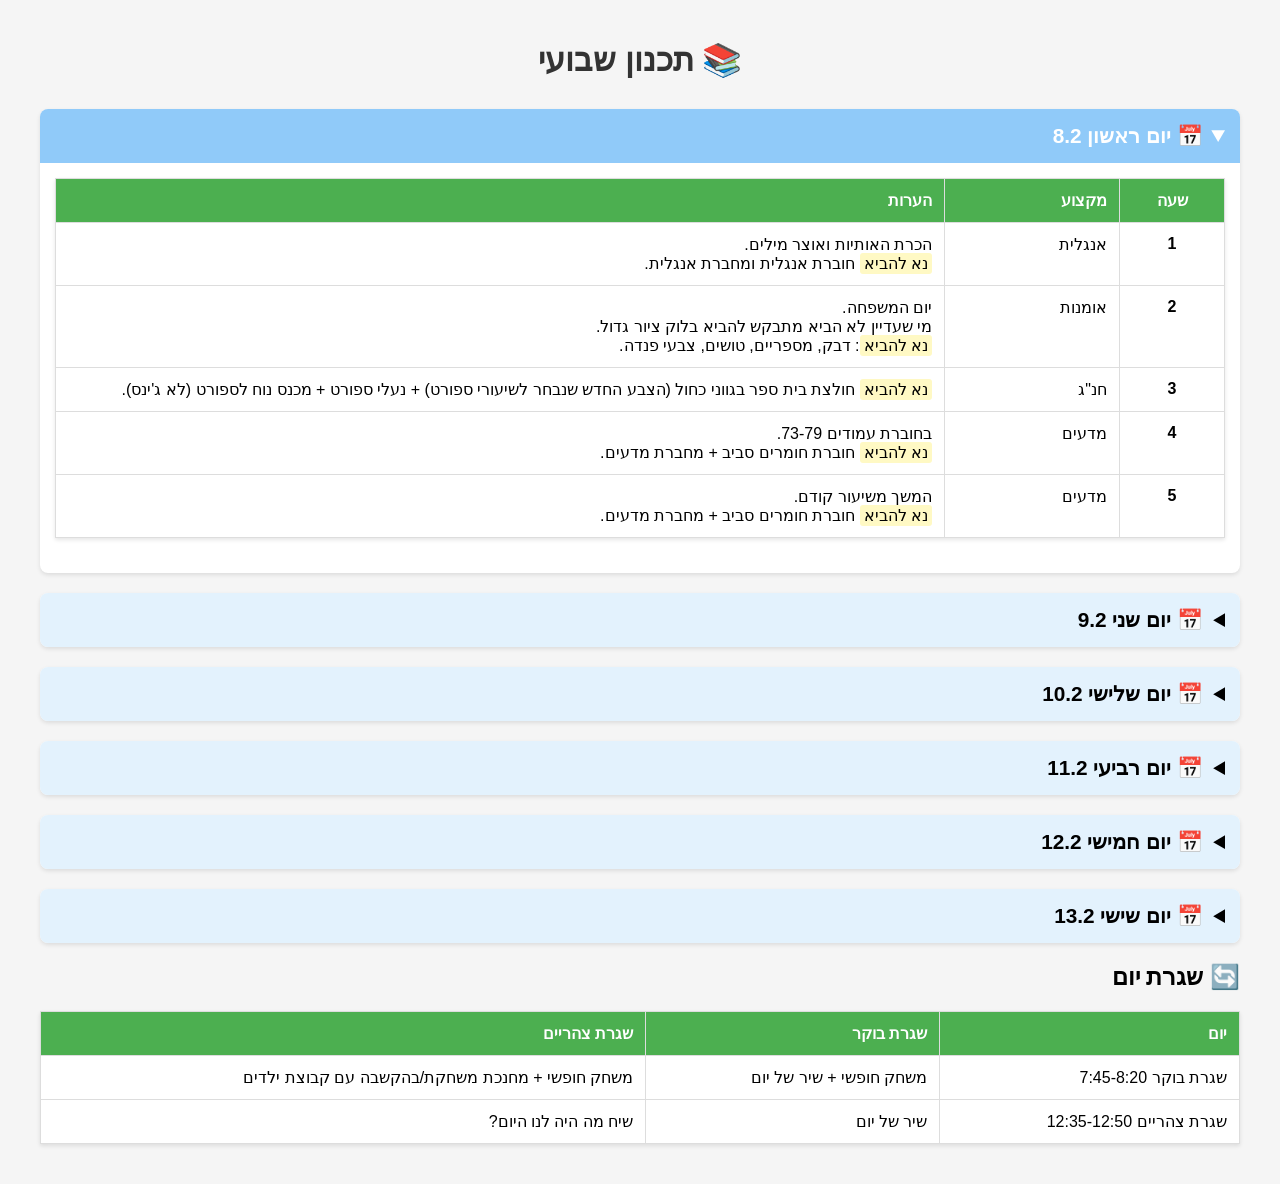
==== index.html @ 79b39523 "Update index.html update" ====
<!DOCTYPE html>
<html lang="he" dir="rtl">
<head>
<meta charset="utf-8">
<meta name="viewport" content="width=device-width, initial-scale=1">
<title>תכנון שבועי</title>
<style>
  # * { box-sizing: border-box; }
  body { 
    direction: rtl; 
    font-family: "Arial", sans-serif; 
    text-align: right;
    max-width: 1200px;
    margin: 0 auto;
    padding: 20px;
    background: #f5f5f5;
  }
  h1 {
    text-align: center;
    color: #333;
    margin-bottom: 30px;
  }
  table { 
    border-collapse: collapse; 
    width: 100%; 
    margin-bottom: 20px;
    background: white;
    box-shadow: 0 2px 4px rgba(0,0,0,0.1);
  }
  th, td { 
    border: 1px solid #ddd; 
    padding: 12px; 
    vertical-align: top;
  }
  th { 
    background: #4CAF50; 
    color: white;
    font-weight: bold;
  }
  .yellow { 
    background-color: #fff9c4; 
    padding: 2px 4px;
    border-radius: 3px;
  }
  .red { 
    color: #d32f2f; 
    font-weight: bold;
  }
  details { 
    margin-bottom: 20px;
    background: white;
    border-radius: 8px;
    overflow: hidden;
    box-shadow: 0 2px 4px rgba(0,0,0,0.1);
  }
  summary { 
    font-size: 1.3em; 
    font-weight: bold; 
    background: #e3f2fd; 
    padding: 15px; 
    cursor: pointer;
    user-select: none;
    transition: background 0.3s;
  }
  summary:hover {
    background: #bbdefb;
  }
  details[open] summary {
    background: #90caf9;
    color: white;
  }
  .tbl-wrap {
    padding: 15px;
  }
  .time-col { width: 80px; text-align: center; font-weight: bold; }
  .subject-col { width: 150px; }
  .notes-col { width: auto; }

  @media (max-width: 768px) {
    body { padding: 10px; }
    table, th, td { font-size: 14px; padding: 8px; }
    summary { font-size: 1.1em; padding: 12px; }
    .time-col { width: 60px; }
    .subject-col { width: 100px; }
  }

  @media print {
    details { page-break-inside: avoid; }
    details summary { display: none; }
    details .tbl-wrap { display: block !important; }
  }
</style>
</head>
<body>
<h1>📚 תכנון שבועי</h1>
<details><summary>📅 יום ראשון 8.2</summary><div class="tbl-wrap"><table><tr><th class="time-col">שעה</th><th class="subject-col">מקצוע</th><th class="notes-col">הערות</th></tr><tr><td class="time-col">1</td><td class="subject-col">אנגלית</td><td class="notes-col">הכרת האותיות ואוצר מילים.<br><span class="yellow">נא להביא</span> חוברת אנגלית ומחברת אנגלית.</td></tr><tr><td class="time-col">2</td><td class="subject-col">אומנות</td><td class="notes-col">יום המשפחה.<br>מי שעדיין לא הביא מתבקש להביא בלוק ציור גדול.<br><span class="yellow">נא להביא</span>: דבק, מספריים, טושים, צבעי פנדה.</td></tr><tr><td class="time-col">3</td><td class="subject-col">חנ"ג</td><td class="notes-col"><span class="yellow">נא להביא</span> חולצת בית ספר בגווני כחול (הצבע החדש שנבחר לשיעורי ספורט) + נעלי ספורט + מכנס נוח לספורט (לא ג'ינס).</td></tr><tr><td class="time-col">4</td><td class="subject-col">מדעים</td><td class="notes-col">בחוברת עמודים 73-79.<br><span class="yellow">נא להביא</span> חוברת חומרים סביב + מחברת מדעים.</td></tr><tr><td class="time-col">5</td><td class="subject-col">מדעים</td><td class="notes-col">המשך משיעור קודם.<br><span class="yellow">נא להביא</span> חוברת חומרים סביב + מחברת מדעים.</td></tr></table></div></details><details><summary>📅 יום שני 9.2</summary><div class="tbl-wrap"><table><tr><th class="time-col">שעה</th><th class="subject-col">מקצוע</th><th class="notes-col">הערות</th></tr><tr><td class="time-col">1</td><td class="subject-col">שפה</td><td class="notes-col">"משקפיים" – טקסט (הטקסט והשאלות שניתנו כ<span class="red">שיעורי בית</span>). בדיקת השיעורים.<br><span class="yellow">נא להביא</span> חוברת שפה ומחברת שפה.</td></tr><tr><td class="time-col">2</td><td class="subject-col">שפה</td><td class="notes-col">"משקפיים" – טקסט (הטקסט והשאלות שניתנו כ<span class="red">שיעורי בית</span>). בדיקת השיעורים.<br><span class="yellow">נא להביא</span> חוברת שפה ומחברת שפה.</td></tr><tr><td class="time-col">3</td><td class="subject-col">מולדת</td><td class="notes-col">דומים ושונים.<br>בחוברת עמודים 96-98.<br><span class="yellow">נא להביא</span> חוברת מולדת + מחברת מולדת.</td></tr><tr><td class="time-col">4</td><td class="subject-col">מוסיקה</td><td class="notes-col">שיר: "חליל מקנה סוף"/נעמי שמר. "ריקוד החלילים"/צייקובסקי – פעילות בציור ותנועה.</td></tr><tr><td class="time-col">5</td><td class="subject-col">תורה</td><td class="notes-col">בראשית פרק י"ט.</td></tr></table></div></details><details><summary>📅 יום שלישי 10.2</summary><div class="tbl-wrap"><table><tr><th class="time-col">שעה</th><th class="subject-col">מקצוע</th><th class="notes-col">הערות</th></tr><tr><td class="time-col">1</td><td class="subject-col">הכל בספר</td><td class="notes-col">בשיעור זה המורה מקריאה ספר לילדים ובעקבות הקריאה מתנהל שיח על הספר. בסיום השיח יוצרים יצירה בנושא הספר.</td></tr><tr><td class="time-col">2</td><td class="subject-col">מולדת</td><td class="notes-col">המטבע והשטר.<br>בחוברת 99-101.<br><span class="yellow">נא להביא</span> חוברת מולדת + מחברת מולדת.</td></tr><tr><td class="time-col">3</td><td class="subject-col">חשבון</td><td class="notes-col">שאלות השוואה.<br>בחוברת עמודים 69-72.<br><span class="yellow">נא להביא</span> את חוברת + מחברת חשבון.</td></tr><tr><td class="time-col">4</td><td class="subject-col">חשבון</td><td class="notes-col">שאלות השוואה.<br>בחוברת עמודים 73-75.<br><span class="yellow">נא להביא</span> את חוברת + מחברת חשבון.</td></tr><tr><td class="time-col">5</td><td class="subject-col">כישורי חיים</td><td class="notes-col">מה אני עושה כשאני כועס.</td></tr></table></div></details><details><summary>📅 יום רביעי 11.2</summary><div class="tbl-wrap"><table><tr><th class="time-col">שעה</th><th class="subject-col">מקצוע</th><th class="notes-col">הערות</th></tr><tr><td class="time-col">1</td><td class="subject-col">חשבון</td><td class="notes-col">שאלות השוואה.<br>בחוברת עמודים 76-76.<br><span class="yellow">נא להביא</span> את חוברת + מחברת חשבון.</td></tr><tr><td class="time-col">2</td><td class="subject-col">תורה</td><td class="notes-col">בראשית פרק כ'.<br><span class="yellow">נא להביא</span> מחברת תורה.</td></tr><tr><td class="time-col">3</td><td class="subject-col">שפה</td><td class="notes-col">במשפחה.<br>בחוברת "צועדים בדרך המילים" עמודים 48-49.<br><span class="yellow">נא להביא</span> חוברת שפה + מחברת שפה.</td></tr><tr><td class="time-col">4</td><td class="subject-col">שפה</td><td class="notes-col">המשך משיעור קודם.<br><span class="yellow">נא להביא</span> חוברת שפה + מחברת שפה.</td></tr><tr><td class="time-col">5</td><td class="subject-col">מורשת</td><td class="notes-col">סמלי משפחה וקהילה.<br><span class="yellow">נא להביא</span> מחברת מורשת.</td></tr></table></div></details><details><summary>📅 יום חמישי 12.2</summary><div class="tbl-wrap"><table><tr><th class="time-col">שעה</th><th class="subject-col">מקצוע</th><th class="notes-col">הערות</th></tr><tr><td class="time-col">1</td><td class="subject-col">שפה</td><td class="notes-col">"החתול מחדר המדרגות"/יואל כהן.<br>בחוברת "צועדים בדרך המילים" עמודים 68-69.<br><span class="yellow">נא להביא</span> חוברת שפה + מחברת שפה.</td></tr><tr><td class="time-col">2</td><td class="subject-col">חנ"ג</td><td class="notes-col"><span class="yellow">נא להביא</span> חולצת בית ספר בגווני כחול (הצבע החדש שנבחר לשיעורי ספורט) + נעלי ספורט + מכנס נוח לספורט (לא ג'ינס).</td></tr><tr><td class="time-col">3</td><td class="subject-col">חשבון</td><td class="notes-col">משימות תרגול.<br>בחוברת עמודים 79-81.<br><span class="yellow">נא להביא</span> את חוברת + מחברת חשבון.</td></tr><tr><td class="time-col">4</td><td class="subject-col">שפה</td><td class="notes-col">המשך משיעור ראשון.<br><span class="yellow">נא להביא</span> חוברת שפה + מחברת שפה.</td></tr><tr><td class="time-col">5</td><td class="subject-col">גיאומטריה</td><td class="notes-col">משולשים.<br>בחוברת עמודים 159-162.<br><span class="yellow">נא להביא</span> את חוברת + מחברת חשבון.</td></tr></table></div></details><details><summary>📅 יום שישי 13.2</summary><div class="tbl-wrap"><table><tr><th class="time-col">שעה</th><th class="subject-col">מקצוע</th><th class="notes-col">הערות</th></tr><tr><td class="time-col">1</td><td class="subject-col">הקשבה מתבוננת</td><td class="notes-col">חלוקת תעודות – הילדים יכולים להביא משחק קופסא אהוב מהבית.<br>בימי שישי נא להגיע עם חולצת בית ספר לבנה.</td></tr><tr><td class="time-col">2</td><td class="subject-col">שפה</td><td class="notes-col">חלוקת תעודות – הילדים יכולים להביא משחק קופסא אהוב מהבית.</td></tr><tr><td class="time-col">3</td><td class="subject-col">חשבון</td><td class="notes-col">חלוקת תעודות – הילדים יכולים להביא משחק קופסא אהוב מהבית.</td></tr><tr><td class="time-col">4</td><td class="subject-col">מפתח הלב/חברה</td><td class="notes-col">חלוקת תעודות – הילדים יכולים להביא משחק קופסא אהוב מהבית.</td></tr></table></div></details><h2>🔄 שגרת יום</h2><table><tr><th>יום</th><th>שגרת בוקר</th><th>שגרת צהריים</th></tr><tr><td>שגרת בוקר
7:45-8:20</td><td>משחק חופשי
+
שיר של יום</td><td>משחק חופשי
+
מחנכת משחקת/בהקשבה עם קבוצת ילדים</td></tr><tr><td>שגרת צהריים
12:35-12:50</td><td>שיר של יום</td><td>שיח מה היה לנו היום?</td></tr></table>
<script>
// פתיחת היום הנוכחי אוטומטית
document.addEventListener('DOMContentLoaded', () => {
  const days = ['ראשון', 'שני', 'שלישי', 'רביעי', 'חמישי', 'שישי', 'שבת'];
  const today = days[new Date().getDay()];

  document.querySelectorAll('summary').forEach(summary => {
    if (summary.textContent.includes(today)) {
      summary.parentElement.open = true;
    }
  });
});
</script>
</body>
</html>
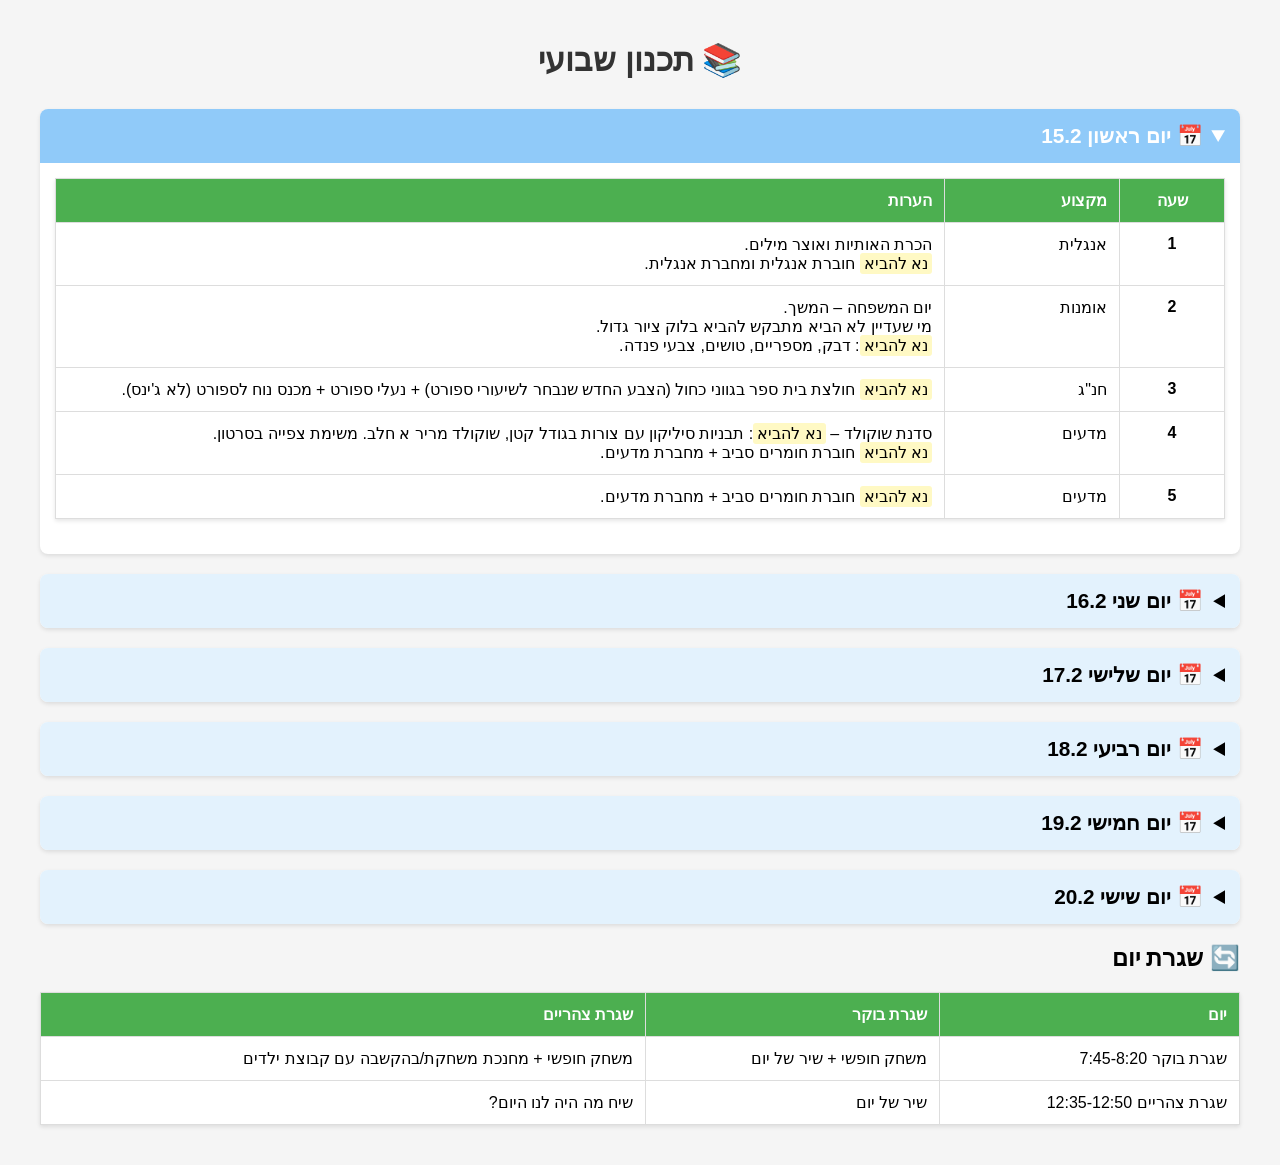
==== commit 3a42889b: "Update index.html update" ====
--- a/index.html
+++ b/index.html
@@ -93,7 +93,7 @@
 </head>
 <body>
 <h1>📚 תכנון שבועי</h1>
-<details><summary>📅 יום ראשון 8.2</summary><div class="tbl-wrap"><table><tr><th class="time-col">שעה</th><th class="subject-col">מקצוע</th><th class="notes-col">הערות</th></tr><tr><td class="time-col">1</td><td class="subject-col">אנגלית</td><td class="notes-col">הכרת האותיות ואוצר מילים.<br><span class="yellow">נא להביא</span> חוברת אנגלית ומחברת אנגלית.</td></tr><tr><td class="time-col">2</td><td class="subject-col">אומנות</td><td class="notes-col">יום המשפחה.<br>מי שעדיין לא הביא מתבקש להביא בלוק ציור גדול.<br><span class="yellow">נא להביא</span>: דבק, מספריים, טושים, צבעי פנדה.</td></tr><tr><td class="time-col">3</td><td class="subject-col">חנ"ג</td><td class="notes-col"><span class="yellow">נא להביא</span> חולצת בית ספר בגווני כחול (הצבע החדש שנבחר לשיעורי ספורט) + נעלי ספורט + מכנס נוח לספורט (לא ג'ינס).</td></tr><tr><td class="time-col">4</td><td class="subject-col">מדעים</td><td class="notes-col">בחוברת עמודים 73-79.<br><span class="yellow">נא להביא</span> חוברת חומרים סביב + מחברת מדעים.</td></tr><tr><td class="time-col">5</td><td class="subject-col">מדעים</td><td class="notes-col">המשך משיעור קודם.<br><span class="yellow">נא להביא</span> חוברת חומרים סביב + מחברת מדעים.</td></tr></table></div></details><details><summary>📅 יום שני 9.2</summary><div class="tbl-wrap"><table><tr><th class="time-col">שעה</th><th class="subject-col">מקצוע</th><th class="notes-col">הערות</th></tr><tr><td class="time-col">1</td><td class="subject-col">שפה</td><td class="notes-col">"משקפיים" – טקסט (הטקסט והשאלות שניתנו כ<span class="red">שיעורי בית</span>). בדיקת השיעורים.<br><span class="yellow">נא להביא</span> חוברת שפה ומחברת שפה.</td></tr><tr><td class="time-col">2</td><td class="subject-col">שפה</td><td class="notes-col">"משקפיים" – טקסט (הטקסט והשאלות שניתנו כ<span class="red">שיעורי בית</span>). בדיקת השיעורים.<br><span class="yellow">נא להביא</span> חוברת שפה ומחברת שפה.</td></tr><tr><td class="time-col">3</td><td class="subject-col">מולדת</td><td class="notes-col">דומים ושונים.<br>בחוברת עמודים 96-98.<br><span class="yellow">נא להביא</span> חוברת מולדת + מחברת מולדת.</td></tr><tr><td class="time-col">4</td><td class="subject-col">מוסיקה</td><td class="notes-col">שיר: "חליל מקנה סוף"/נעמי שמר. "ריקוד החלילים"/צייקובסקי – פעילות בציור ותנועה.</td></tr><tr><td class="time-col">5</td><td class="subject-col">תורה</td><td class="notes-col">בראשית פרק י"ט.</td></tr></table></div></details><details><summary>📅 יום שלישי 10.2</summary><div class="tbl-wrap"><table><tr><th class="time-col">שעה</th><th class="subject-col">מקצוע</th><th class="notes-col">הערות</th></tr><tr><td class="time-col">1</td><td class="subject-col">הכל בספר</td><td class="notes-col">בשיעור זה המורה מקריאה ספר לילדים ובעקבות הקריאה מתנהל שיח על הספר. בסיום השיח יוצרים יצירה בנושא הספר.</td></tr><tr><td class="time-col">2</td><td class="subject-col">מולדת</td><td class="notes-col">המטבע והשטר.<br>בחוברת 99-101.<br><span class="yellow">נא להביא</span> חוברת מולדת + מחברת מולדת.</td></tr><tr><td class="time-col">3</td><td class="subject-col">חשבון</td><td class="notes-col">שאלות השוואה.<br>בחוברת עמודים 69-72.<br><span class="yellow">נא להביא</span> את חוברת + מחברת חשבון.</td></tr><tr><td class="time-col">4</td><td class="subject-col">חשבון</td><td class="notes-col">שאלות השוואה.<br>בחוברת עמודים 73-75.<br><span class="yellow">נא להביא</span> את חוברת + מחברת חשבון.</td></tr><tr><td class="time-col">5</td><td class="subject-col">כישורי חיים</td><td class="notes-col">מה אני עושה כשאני כועס.</td></tr></table></div></details><details><summary>📅 יום רביעי 11.2</summary><div class="tbl-wrap"><table><tr><th class="time-col">שעה</th><th class="subject-col">מקצוע</th><th class="notes-col">הערות</th></tr><tr><td class="time-col">1</td><td class="subject-col">חשבון</td><td class="notes-col">שאלות השוואה.<br>בחוברת עמודים 76-76.<br><span class="yellow">נא להביא</span> את חוברת + מחברת חשבון.</td></tr><tr><td class="time-col">2</td><td class="subject-col">תורה</td><td class="notes-col">בראשית פרק כ'.<br><span class="yellow">נא להביא</span> מחברת תורה.</td></tr><tr><td class="time-col">3</td><td class="subject-col">שפה</td><td class="notes-col">במשפחה.<br>בחוברת "צועדים בדרך המילים" עמודים 48-49.<br><span class="yellow">נא להביא</span> חוברת שפה + מחברת שפה.</td></tr><tr><td class="time-col">4</td><td class="subject-col">שפה</td><td class="notes-col">המשך משיעור קודם.<br><span class="yellow">נא להביא</span> חוברת שפה + מחברת שפה.</td></tr><tr><td class="time-col">5</td><td class="subject-col">מורשת</td><td class="notes-col">סמלי משפחה וקהילה.<br><span class="yellow">נא להביא</span> מחברת מורשת.</td></tr></table></div></details><details><summary>📅 יום חמישי 12.2</summary><div class="tbl-wrap"><table><tr><th class="time-col">שעה</th><th class="subject-col">מקצוע</th><th class="notes-col">הערות</th></tr><tr><td class="time-col">1</td><td class="subject-col">שפה</td><td class="notes-col">"החתול מחדר המדרגות"/יואל כהן.<br>בחוברת "צועדים בדרך המילים" עמודים 68-69.<br><span class="yellow">נא להביא</span> חוברת שפה + מחברת שפה.</td></tr><tr><td class="time-col">2</td><td class="subject-col">חנ"ג</td><td class="notes-col"><span class="yellow">נא להביא</span> חולצת בית ספר בגווני כחול (הצבע החדש שנבחר לשיעורי ספורט) + נעלי ספורט + מכנס נוח לספורט (לא ג'ינס).</td></tr><tr><td class="time-col">3</td><td class="subject-col">חשבון</td><td class="notes-col">משימות תרגול.<br>בחוברת עמודים 79-81.<br><span class="yellow">נא להביא</span> את חוברת + מחברת חשבון.</td></tr><tr><td class="time-col">4</td><td class="subject-col">שפה</td><td class="notes-col">המשך משיעור ראשון.<br><span class="yellow">נא להביא</span> חוברת שפה + מחברת שפה.</td></tr><tr><td class="time-col">5</td><td class="subject-col">גיאומטריה</td><td class="notes-col">משולשים.<br>בחוברת עמודים 159-162.<br><span class="yellow">נא להביא</span> את חוברת + מחברת חשבון.</td></tr></table></div></details><details><summary>📅 יום שישי 13.2</summary><div class="tbl-wrap"><table><tr><th class="time-col">שעה</th><th class="subject-col">מקצוע</th><th class="notes-col">הערות</th></tr><tr><td class="time-col">1</td><td class="subject-col">הקשבה מתבוננת</td><td class="notes-col">חלוקת תעודות – הילדים יכולים להביא משחק קופסא אהוב מהבית.<br>בימי שישי נא להגיע עם חולצת בית ספר לבנה.</td></tr><tr><td class="time-col">2</td><td class="subject-col">שפה</td><td class="notes-col">חלוקת תעודות – הילדים יכולים להביא משחק קופסא אהוב מהבית.</td></tr><tr><td class="time-col">3</td><td class="subject-col">חשבון</td><td class="notes-col">חלוקת תעודות – הילדים יכולים להביא משחק קופסא אהוב מהבית.</td></tr><tr><td class="time-col">4</td><td class="subject-col">מפתח הלב/חברה</td><td class="notes-col">חלוקת תעודות – הילדים יכולים להביא משחק קופסא אהוב מהבית.</td></tr></table></div></details><h2>🔄 שגרת יום</h2><table><tr><th>יום</th><th>שגרת בוקר</th><th>שגרת צהריים</th></tr><tr><td>שגרת בוקר
+<details><summary>📅 יום ראשון 15.2</summary><div class="tbl-wrap"><table><tr><th class="time-col">שעה</th><th class="subject-col">מקצוע</th><th class="notes-col">הערות</th></tr><tr><td class="time-col">1</td><td class="subject-col">אנגלית</td><td class="notes-col">הכרת האותיות ואוצר מילים.<br><span class="yellow">נא להביא</span> חוברת אנגלית ומחברת אנגלית.</td></tr><tr><td class="time-col">2</td><td class="subject-col">אומנות</td><td class="notes-col">יום המשפחה – המשך.<br>מי שעדיין לא הביא מתבקש להביא בלוק ציור גדול.<br><span class="yellow">נא להביא</span>: דבק, מספריים, טושים, צבעי פנדה.</td></tr><tr><td class="time-col">3</td><td class="subject-col">חנ"ג</td><td class="notes-col"><span class="yellow">נא להביא</span> חולצת בית ספר בגווני כחול (הצבע החדש שנבחר לשיעורי ספורט) + נעלי ספורט + מכנס נוח לספורט (לא ג'ינס).</td></tr><tr><td class="time-col">4</td><td class="subject-col">מדעים</td><td class="notes-col">סדנת שוקולד – <span class="yellow">נא להביא</span>: תבניות סיליקון עם צורות בגודל קטן, שוקולד מריר א חלב. משימת צפייה בסרטון.<br><span class="yellow">נא להביא</span> חוברת חומרים סביב + מחברת מדעים.</td></tr><tr><td class="time-col">5</td><td class="subject-col">מדעים</td><td class="notes-col"><span class="yellow">נא להביא</span> חוברת חומרים סביב + מחברת מדעים.</td></tr></table></div></details><details><summary>📅 יום שני 16.2</summary><div class="tbl-wrap"><table><tr><th class="time-col">שעה</th><th class="subject-col">מקצוע</th><th class="notes-col">הערות</th></tr><tr><td class="time-col">1</td><td class="subject-col">שפה</td><td class="notes-col">"הצב" – טקסט (הטקסט והשאלות שניתנו כ<span class="red">שיעורי בית</span>). בדיקת השיעורים.<br><span class="yellow">נא להביא</span> חוברת שפה ומחברת שפה.</td></tr><tr><td class="time-col">2</td><td class="subject-col">שפה</td><td class="notes-col">"הצב" – טקסט (הטקסט והשאלות שניתנו כ<span class="red">שיעורי בית</span>). בדיקת השיעורים.<br><span class="yellow">נא להביא</span> חוברת שפה ומחברת שפה.</td></tr><tr><td class="time-col">3</td><td class="subject-col">מולדת</td><td class="notes-col">דרכי תשלום<br>בחוברת עמודים 102-104.<br><span class="yellow">נא להביא</span> חוברת מולדת + מחברת מולדת.</td></tr><tr><td class="time-col">4</td><td class="subject-col">מוסיקה</td><td class="notes-col">שיר השבוע – מתי כספי/יום המשפחה.<br>"ריקוד החלילים" – המשך פעילות.</td></tr><tr><td class="time-col">5</td><td class="subject-col">תורה</td><td class="notes-col">בראשית פרק כ"ב.</td></tr></table></div></details><details><summary>📅 יום שלישי 17.2</summary><div class="tbl-wrap"><table><tr><th class="time-col">שעה</th><th class="subject-col">מקצוע</th><th class="notes-col">הערות</th></tr><tr><td class="time-col">1</td><td class="subject-col">הכל בספר</td><td class="notes-col">בשיעור זה המורה מקריאה ספר לילדים ובעקבות הקריאה מתנהל שיח על הספר. בסיום השיח יוצרים יצירה בנושא הספר.</td></tr><tr><td class="time-col">2</td><td class="subject-col">מולדת</td><td class="notes-col">דרכי תשלום.<br>בחוברת 106.<br><span class="yellow">נא להביא</span> חוברת מולדת + מחברת מולדת.</td></tr><tr><td class="time-col">3</td><td class="subject-col">חשבון</td><td class="notes-col">חיבור מספרים דו-ספרתיים.<br>בחוברת עמודים 82-86.<br><span class="yellow">נא להביא</span> את חוברת + מחברת חשבון.</td></tr><tr><td class="time-col">4</td><td class="subject-col">חשבון</td><td class="notes-col">חיבור מספרים דו-ספרתיים.<br>בחוברת עמודים 87-89.<br><span class="yellow">נא להביא</span> את חוברת + מחברת חשבון.</td></tr><tr><td class="time-col">5</td><td class="subject-col">כישורי חיים</td><td class="notes-col">חוויות עם המשפחה – רגשות ותחושות.</td></tr></table></div></details><details><summary>📅 יום רביעי 18.2</summary><div class="tbl-wrap"><table><tr><th class="time-col">שעה</th><th class="subject-col">מקצוע</th><th class="notes-col">הערות</th></tr><tr><td class="time-col">1</td><td class="subject-col">חשבון</td><td class="notes-col">חיסונים<br>חיבור מספרים דו-ספרתיים.<br>בחוברת עמודים 90-92.<br><span class="yellow">נא להביא</span> את חוברת + מחברת חשבון.</td></tr><tr><td class="time-col">2</td><td class="subject-col">תורה</td><td class="notes-col">חיסונים<br>בראשית פרק כ"ג.<br><span class="yellow">נא להביא</span> מחברת תורה.</td></tr><tr><td class="time-col">3</td><td class="subject-col">שפה</td><td class="notes-col">חיסונים<br>דפי עבודה ליום המשפחה.<br><span class="yellow">נא להביא</span> חוברת שפה + מחברת שפה.</td></tr><tr><td class="time-col">4</td><td class="subject-col">שפה</td><td class="notes-col">דפי עבודה ליום המשפחה.<br><span class="yellow">נא להביא</span> חוברת שפה + מחברת שפה.</td></tr><tr><td class="time-col">5</td><td class="subject-col">מורשת</td><td class="notes-col">סמלי משפחה וקהילה.<br><span class="yellow">נא להביא</span> מחברת מורשת.</td></tr></table></div></details><details><summary>📅 יום חמישי 19.2</summary><div class="tbl-wrap"><table><tr><th class="time-col">שעה</th><th class="subject-col">מקצוע</th><th class="notes-col">הערות</th></tr><tr><td class="time-col">1</td><td class="subject-col">שפה</td><td class="notes-col">דפי עבודה ליום המשפחה.<br><span class="yellow">נא להביא</span> חוברת שפה + מחברת שפה.</td></tr><tr><td class="time-col">2</td><td class="subject-col">חנ"ג</td><td class="notes-col"><span class="yellow">נא להביא</span> חולצת בית ספר בגווני כחול (הצבע החדש שנבחר לשיעורי ספורט) + נעלי ספורט + מכנס נוח לספורט (לא ג'ינס).</td></tr><tr><td class="time-col">3</td><td class="subject-col">חשבון</td><td class="notes-col">תחנות בשפה ליום המשפחה.<br><span class="yellow">נא להביא</span> את חוברת + מחברת חשבון.</td></tr><tr><td class="time-col">4</td><td class="subject-col">שפה</td><td class="notes-col">תחנות בשפה ליום המשפחה.<br><span class="yellow">נא להביא</span> חוברת שפה + מחברת שפה.</td></tr><tr><td class="time-col">5</td><td class="subject-col">גיאומטריה</td><td class="notes-col">תחנות בשפה ליום המשפחה.<br><span class="yellow">נא להביא</span> את חוברת + מחברת חשבון.</td></tr></table></div></details><details><summary>📅 יום שישי 20.2</summary><div class="tbl-wrap"><table><tr><th class="time-col">שעה</th><th class="subject-col">מקצוע</th><th class="notes-col">הערות</th></tr><tr><td class="time-col">1</td><td class="subject-col">הקשבה מתבוננת</td><td class="notes-col">פעילות ליום המשפחה מורה ותלמידים בלבד.<br>בימי שישי נא להגיע עם חולצת בית ספר לבנה.</td></tr><tr><td class="time-col">2</td><td class="subject-col">שפה</td><td class="notes-col">פעילות הורים וילדים ליום המשפחה.</td></tr><tr><td class="time-col">3</td><td class="subject-col">חשבון</td><td class="notes-col">יום הולדת לדניאל יעקבי ואופיר נבון.</td></tr><tr><td class="time-col">4</td><td class="subject-col">מפתח הלב/חברה</td><td class="notes-col">יום הולדת לדניאל יעקבי ואופיר נבון.</td></tr></table></div></details><h2>🔄 שגרת יום</h2><table><tr><th>יום</th><th>שגרת בוקר</th><th>שגרת צהריים</th></tr><tr><td>שגרת בוקר
 7:45-8:20</td><td>משחק חופשי
 +
 שיר של יום</td><td>משחק חופשי
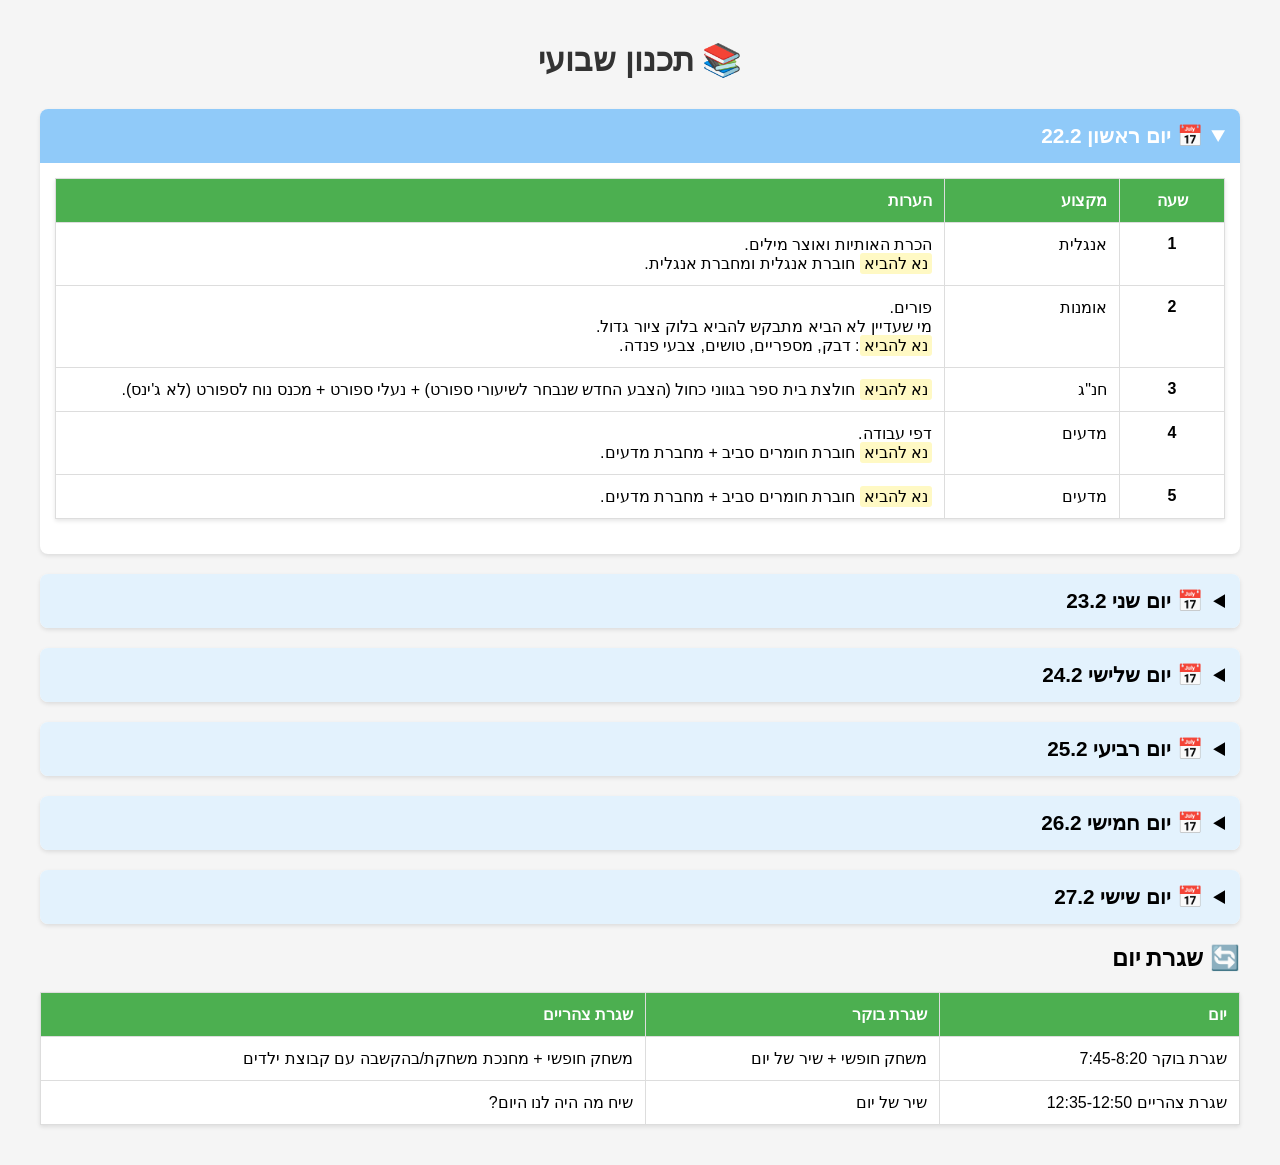
==== commit e7ce0af8: "Update index.html" ====
--- a/index.html
+++ b/index.html
@@ -93,7 +93,7 @@
 </head>
 <body>
 <h1>📚 תכנון שבועי</h1>
-<details><summary>📅 יום ראשון 15.2</summary><div class="tbl-wrap"><table><tr><th class="time-col">שעה</th><th class="subject-col">מקצוע</th><th class="notes-col">הערות</th></tr><tr><td class="time-col">1</td><td class="subject-col">אנגלית</td><td class="notes-col">הכרת האותיות ואוצר מילים.<br><span class="yellow">נא להביא</span> חוברת אנגלית ומחברת אנגלית.</td></tr><tr><td class="time-col">2</td><td class="subject-col">אומנות</td><td class="notes-col">יום המשפחה – המשך.<br>מי שעדיין לא הביא מתבקש להביא בלוק ציור גדול.<br><span class="yellow">נא להביא</span>: דבק, מספריים, טושים, צבעי פנדה.</td></tr><tr><td class="time-col">3</td><td class="subject-col">חנ"ג</td><td class="notes-col"><span class="yellow">נא להביא</span> חולצת בית ספר בגווני כחול (הצבע החדש שנבחר לשיעורי ספורט) + נעלי ספורט + מכנס נוח לספורט (לא ג'ינס).</td></tr><tr><td class="time-col">4</td><td class="subject-col">מדעים</td><td class="notes-col">סדנת שוקולד – <span class="yellow">נא להביא</span>: תבניות סיליקון עם צורות בגודל קטן, שוקולד מריר א חלב. משימת צפייה בסרטון.<br><span class="yellow">נא להביא</span> חוברת חומרים סביב + מחברת מדעים.</td></tr><tr><td class="time-col">5</td><td class="subject-col">מדעים</td><td class="notes-col"><span class="yellow">נא להביא</span> חוברת חומרים סביב + מחברת מדעים.</td></tr></table></div></details><details><summary>📅 יום שני 16.2</summary><div class="tbl-wrap"><table><tr><th class="time-col">שעה</th><th class="subject-col">מקצוע</th><th class="notes-col">הערות</th></tr><tr><td class="time-col">1</td><td class="subject-col">שפה</td><td class="notes-col">"הצב" – טקסט (הטקסט והשאלות שניתנו כ<span class="red">שיעורי בית</span>). בדיקת השיעורים.<br><span class="yellow">נא להביא</span> חוברת שפה ומחברת שפה.</td></tr><tr><td class="time-col">2</td><td class="subject-col">שפה</td><td class="notes-col">"הצב" – טקסט (הטקסט והשאלות שניתנו כ<span class="red">שיעורי בית</span>). בדיקת השיעורים.<br><span class="yellow">נא להביא</span> חוברת שפה ומחברת שפה.</td></tr><tr><td class="time-col">3</td><td class="subject-col">מולדת</td><td class="notes-col">דרכי תשלום<br>בחוברת עמודים 102-104.<br><span class="yellow">נא להביא</span> חוברת מולדת + מחברת מולדת.</td></tr><tr><td class="time-col">4</td><td class="subject-col">מוסיקה</td><td class="notes-col">שיר השבוע – מתי כספי/יום המשפחה.<br>"ריקוד החלילים" – המשך פעילות.</td></tr><tr><td class="time-col">5</td><td class="subject-col">תורה</td><td class="notes-col">בראשית פרק כ"ב.</td></tr></table></div></details><details><summary>📅 יום שלישי 17.2</summary><div class="tbl-wrap"><table><tr><th class="time-col">שעה</th><th class="subject-col">מקצוע</th><th class="notes-col">הערות</th></tr><tr><td class="time-col">1</td><td class="subject-col">הכל בספר</td><td class="notes-col">בשיעור זה המורה מקריאה ספר לילדים ובעקבות הקריאה מתנהל שיח על הספר. בסיום השיח יוצרים יצירה בנושא הספר.</td></tr><tr><td class="time-col">2</td><td class="subject-col">מולדת</td><td class="notes-col">דרכי תשלום.<br>בחוברת 106.<br><span class="yellow">נא להביא</span> חוברת מולדת + מחברת מולדת.</td></tr><tr><td class="time-col">3</td><td class="subject-col">חשבון</td><td class="notes-col">חיבור מספרים דו-ספרתיים.<br>בחוברת עמודים 82-86.<br><span class="yellow">נא להביא</span> את חוברת + מחברת חשבון.</td></tr><tr><td class="time-col">4</td><td class="subject-col">חשבון</td><td class="notes-col">חיבור מספרים דו-ספרתיים.<br>בחוברת עמודים 87-89.<br><span class="yellow">נא להביא</span> את חוברת + מחברת חשבון.</td></tr><tr><td class="time-col">5</td><td class="subject-col">כישורי חיים</td><td class="notes-col">חוויות עם המשפחה – רגשות ותחושות.</td></tr></table></div></details><details><summary>📅 יום רביעי 18.2</summary><div class="tbl-wrap"><table><tr><th class="time-col">שעה</th><th class="subject-col">מקצוע</th><th class="notes-col">הערות</th></tr><tr><td class="time-col">1</td><td class="subject-col">חשבון</td><td class="notes-col">חיסונים<br>חיבור מספרים דו-ספרתיים.<br>בחוברת עמודים 90-92.<br><span class="yellow">נא להביא</span> את חוברת + מחברת חשבון.</td></tr><tr><td class="time-col">2</td><td class="subject-col">תורה</td><td class="notes-col">חיסונים<br>בראשית פרק כ"ג.<br><span class="yellow">נא להביא</span> מחברת תורה.</td></tr><tr><td class="time-col">3</td><td class="subject-col">שפה</td><td class="notes-col">חיסונים<br>דפי עבודה ליום המשפחה.<br><span class="yellow">נא להביא</span> חוברת שפה + מחברת שפה.</td></tr><tr><td class="time-col">4</td><td class="subject-col">שפה</td><td class="notes-col">דפי עבודה ליום המשפחה.<br><span class="yellow">נא להביא</span> חוברת שפה + מחברת שפה.</td></tr><tr><td class="time-col">5</td><td class="subject-col">מורשת</td><td class="notes-col">סמלי משפחה וקהילה.<br><span class="yellow">נא להביא</span> מחברת מורשת.</td></tr></table></div></details><details><summary>📅 יום חמישי 19.2</summary><div class="tbl-wrap"><table><tr><th class="time-col">שעה</th><th class="subject-col">מקצוע</th><th class="notes-col">הערות</th></tr><tr><td class="time-col">1</td><td class="subject-col">שפה</td><td class="notes-col">דפי עבודה ליום המשפחה.<br><span class="yellow">נא להביא</span> חוברת שפה + מחברת שפה.</td></tr><tr><td class="time-col">2</td><td class="subject-col">חנ"ג</td><td class="notes-col"><span class="yellow">נא להביא</span> חולצת בית ספר בגווני כחול (הצבע החדש שנבחר לשיעורי ספורט) + נעלי ספורט + מכנס נוח לספורט (לא ג'ינס).</td></tr><tr><td class="time-col">3</td><td class="subject-col">חשבון</td><td class="notes-col">תחנות בשפה ליום המשפחה.<br><span class="yellow">נא להביא</span> את חוברת + מחברת חשבון.</td></tr><tr><td class="time-col">4</td><td class="subject-col">שפה</td><td class="notes-col">תחנות בשפה ליום המשפחה.<br><span class="yellow">נא להביא</span> חוברת שפה + מחברת שפה.</td></tr><tr><td class="time-col">5</td><td class="subject-col">גיאומטריה</td><td class="notes-col">תחנות בשפה ליום המשפחה.<br><span class="yellow">נא להביא</span> את חוברת + מחברת חשבון.</td></tr></table></div></details><details><summary>📅 יום שישי 20.2</summary><div class="tbl-wrap"><table><tr><th class="time-col">שעה</th><th class="subject-col">מקצוע</th><th class="notes-col">הערות</th></tr><tr><td class="time-col">1</td><td class="subject-col">הקשבה מתבוננת</td><td class="notes-col">פעילות ליום המשפחה מורה ותלמידים בלבד.<br>בימי שישי נא להגיע עם חולצת בית ספר לבנה.</td></tr><tr><td class="time-col">2</td><td class="subject-col">שפה</td><td class="notes-col">פעילות הורים וילדים ליום המשפחה.</td></tr><tr><td class="time-col">3</td><td class="subject-col">חשבון</td><td class="notes-col">יום הולדת לדניאל יעקבי ואופיר נבון.</td></tr><tr><td class="time-col">4</td><td class="subject-col">מפתח הלב/חברה</td><td class="notes-col">יום הולדת לדניאל יעקבי ואופיר נבון.</td></tr></table></div></details><h2>🔄 שגרת יום</h2><table><tr><th>יום</th><th>שגרת בוקר</th><th>שגרת צהריים</th></tr><tr><td>שגרת בוקר
+<details><summary>📅 יום ראשון 22.2</summary><div class="tbl-wrap"><table><tr><th class="time-col">שעה</th><th class="subject-col">מקצוע</th><th class="notes-col">הערות</th></tr><tr><td class="time-col">1</td><td class="subject-col">אנגלית</td><td class="notes-col">הכרת האותיות ואוצר מילים.<br><span class="yellow">נא להביא</span> חוברת אנגלית ומחברת אנגלית.</td></tr><tr><td class="time-col">2</td><td class="subject-col">אומנות</td><td class="notes-col">פורים.<br>מי שעדיין לא הביא מתבקש להביא בלוק ציור גדול.<br><span class="yellow">נא להביא</span>: דבק, מספריים, טושים, צבעי פנדה.</td></tr><tr><td class="time-col">3</td><td class="subject-col">חנ"ג</td><td class="notes-col"><span class="yellow">נא להביא</span> חולצת בית ספר בגווני כחול (הצבע החדש שנבחר לשיעורי ספורט) + נעלי ספורט + מכנס נוח לספורט (לא ג'ינס).</td></tr><tr><td class="time-col">4</td><td class="subject-col">מדעים</td><td class="notes-col">דפי עבודה.<br><span class="yellow">נא להביא</span> חוברת חומרים סביב + מחברת מדעים.</td></tr><tr><td class="time-col">5</td><td class="subject-col">מדעים</td><td class="notes-col"><span class="yellow">נא להביא</span> חוברת חומרים סביב + מחברת מדעים.</td></tr></table></div></details><details><summary>📅 יום שני 23.2</summary><div class="tbl-wrap"><table><tr><th class="time-col">שעה</th><th class="subject-col">מקצוע</th><th class="notes-col">הערות</th></tr><tr><td class="time-col">1</td><td class="subject-col">שפה</td><td class="notes-col">"הצב" – טקסט (הטקסט והשאלות שניתנו כ<span class="red">שיעורי בית</span>). בדיקת השיעורים.<br><span class="yellow">נא להביא</span> חוברת שפה ומחברת שפה.</td></tr><tr><td class="time-col">2</td><td class="subject-col">שפה</td><td class="notes-col">"הצב" – טקסט (הטקסט והשאלות שניתנו כ<span class="red">שיעורי בית</span>). בדיקת השיעורים.<br><span class="yellow">נא להביא</span> חוברת שפה ומחברת שפה.</td></tr><tr><td class="time-col">3</td><td class="subject-col">מולדת</td><td class="notes-col">חכמים בכסף.<br>בחוברת עמודים 107-109.<br><span class="yellow">נא להביא</span> חוברת מולדת + מחברת מולדת.</td></tr><tr><td class="time-col">4</td><td class="subject-col">מוסיקה</td><td class="notes-col">פעילויות מוסיקליות לפורים.</td></tr><tr><td class="time-col">5</td><td class="subject-col">תורה</td><td class="notes-col">בראשית פרק כ"ג.</td></tr></table></div></details><details><summary>📅 יום שלישי 24.2</summary><div class="tbl-wrap"><table><tr><th class="time-col">שעה</th><th class="subject-col">מקצוע</th><th class="notes-col">הערות</th></tr><tr><td class="time-col">1</td><td class="subject-col">הכל בספר</td><td class="notes-col">בשיעור זה המורה מקריאה ספר לילדים ובעקבות הקריאה מתנהל שיח על הספר. בסיום השיח יוצרים יצירה בנושא הספר.</td></tr><tr><td class="time-col">2</td><td class="subject-col">מולדת</td><td class="notes-col">בין הוצאות להכנסות.<br>בחוברת עמוד 110.<br><span class="yellow">נא להביא</span> חוברת מולדת + מחברת מולדת.</td></tr><tr><td class="time-col">3</td><td class="subject-col">חשבון</td><td class="notes-col">תרגיל מוס"ח רעידת אדמה.<br><span class="yellow">נא להביא</span> את חוברת + מחברת חשבון.</td></tr><tr><td class="time-col">4</td><td class="subject-col">חשבון</td><td class="notes-col">משימות תרגול.<br>בחוברת עמודים 93-96.<br><span class="yellow">נא להביא</span> את חוברת + מחברת חשבון.</td></tr><tr><td class="time-col">5</td><td class="subject-col">כישורי חיים</td><td class="notes-col">מה משמח אותי?.</td></tr></table></div></details><details><summary>📅 יום רביעי 25.2</summary><div class="tbl-wrap"><table><tr><th class="time-col">שעה</th><th class="subject-col">מקצוע</th><th class="notes-col">הערות</th></tr><tr><td class="time-col">1</td><td class="subject-col">חשבון</td><td class="notes-col">הכנת משלוחי מנות.<br><br><span class="yellow">נא להביא</span> את חוברת + מחברת חשבון.<br>יום בעלי חיים</td></tr><tr><td class="time-col">2</td><td class="subject-col">תורה</td><td class="notes-col">הכנת משלוחי מנות.<br><br><span class="yellow">נא להביא</span> מחברת תורה.</td></tr><tr><td class="time-col">3</td><td class="subject-col">שפה</td><td class="notes-col">תרגיל למידה בחירום.<br><span class="yellow">נא להביא</span> חוברת שפה + מחברת שפה.</td></tr><tr><td class="time-col">4</td><td class="subject-col">שפה</td><td class="notes-col">שיעור חשבון חד פעמי – חיבור מספרים דו-ספרתיים.<br>בחוברת עמודים 97-99.<br><span class="yellow">נא להביא</span> חוברת שפה + מחברת שפה.</td></tr><tr><td class="time-col">5</td><td class="subject-col">מורשת</td><td class="notes-col">שיעור תורה חד פעמי – בראשית פרק כ"ד.<br><span class="yellow">נא להביא</span> מחברת מורשת.</td></tr></table></div></details><details><summary>📅 יום חמישי 26.2</summary><div class="tbl-wrap"><table><tr><th class="time-col">שעה</th><th class="subject-col">מקצוע</th><th class="notes-col">הערות</th></tr><tr><td class="time-col">1</td><td class="subject-col">שפה</td><td class="notes-col">דפי עבודה בנושא לפורים.<br><span class="yellow">נא להביא</span> חוברת שפה + מחברת שפה.<br>יום הפוך</td></tr><tr><td class="time-col">2</td><td class="subject-col">חנ"ג</td><td class="notes-col"><span class="yellow">נא להביא</span> חולצת בית ספר בגווני כחול (הצבע החדש שנבחר לשיעורי ספורט) + נעלי ספורט + מכנס נוח לספורט (לא ג'ינס).</td></tr><tr><td class="time-col">3</td><td class="subject-col">חשבון</td><td class="notes-col">חיבור מספרים דו-ספרתיים.<br>בחוברת עמודים 100-103.<br><span class="yellow">נא להביא</span> את חוברת + מחברת חשבון.</td></tr><tr><td class="time-col">4</td><td class="subject-col">שפה</td><td class="notes-col">דפי עבודה בנושא פורים.<br><span class="yellow">נא להביא</span> חוברת שפה + מחברת שפה.</td></tr><tr><td class="time-col">5</td><td class="subject-col">גיאומטריה</td><td class="notes-col">משולשים.<br>בחוברת עמודים 163-166.<br><span class="yellow">נא להביא</span> את חוברת + מחברת חשבון.</td></tr></table></div></details><details><summary>📅 יום שישי 27.2</summary><div class="tbl-wrap"><table><tr><th class="time-col">שעה</th><th class="subject-col">מקצוע</th><th class="notes-col">הערות</th></tr><tr><td class="time-col">1</td><td class="subject-col">הקשבה מתבוננת</td><td class="notes-col">תחנות לפורים.<br>בימי שישי נא להגיע עם חולצת בית ספר לבנה.</td></tr><tr><td class="time-col">2</td><td class="subject-col">שפה</td><td class="notes-col">תחנות לפורים.<br>יום פיג'מות</td></tr><tr><td class="time-col">3</td><td class="subject-col">חשבון</td><td class="notes-col">חנות לפורים.</td></tr><tr><td class="time-col">4</td><td class="subject-col">מפתח הלב/חברה</td><td class="notes-col">יום הולדת לירון.</td></tr></table></div></details><h2>🔄 שגרת יום</h2><table><tr><th>יום</th><th>שגרת בוקר</th><th>שגרת צהריים</th></tr><tr><td>שגרת בוקר
 7:45-8:20</td><td>משחק חופשי
 +
 שיר של יום</td><td>משחק חופשי
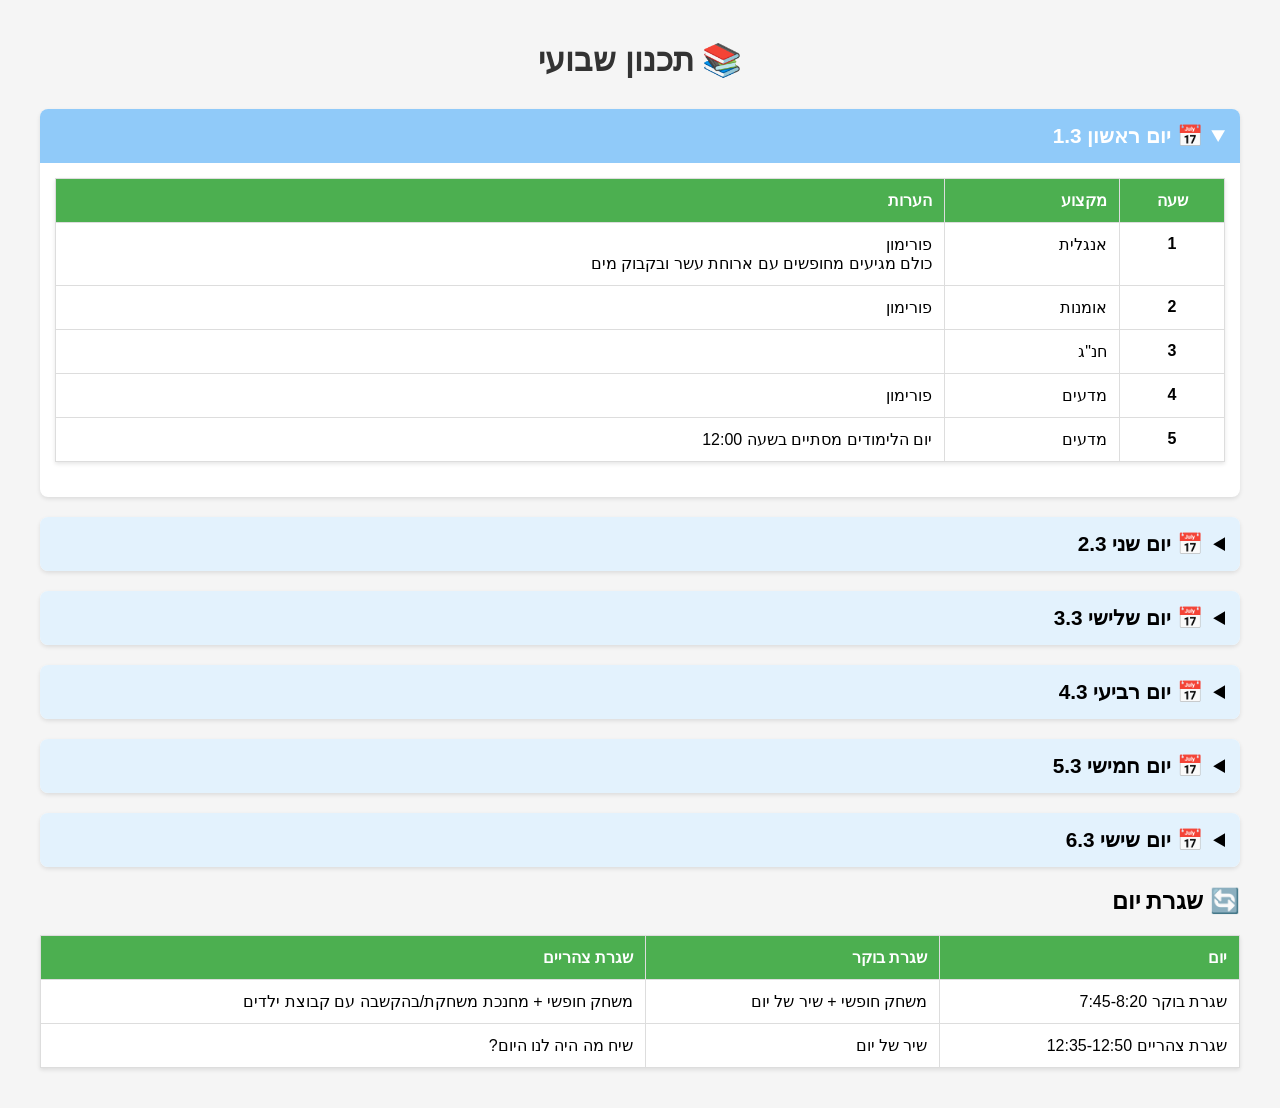
==== commit cc4a58ca: "Update index.html update" ====
--- a/index.html
+++ b/index.html
@@ -93,7 +93,7 @@
 </head>
 <body>
 <h1>📚 תכנון שבועי</h1>
-<details><summary>📅 יום ראשון 22.2</summary><div class="tbl-wrap"><table><tr><th class="time-col">שעה</th><th class="subject-col">מקצוע</th><th class="notes-col">הערות</th></tr><tr><td class="time-col">1</td><td class="subject-col">אנגלית</td><td class="notes-col">הכרת האותיות ואוצר מילים.<br><span class="yellow">נא להביא</span> חוברת אנגלית ומחברת אנגלית.</td></tr><tr><td class="time-col">2</td><td class="subject-col">אומנות</td><td class="notes-col">פורים.<br>מי שעדיין לא הביא מתבקש להביא בלוק ציור גדול.<br><span class="yellow">נא להביא</span>: דבק, מספריים, טושים, צבעי פנדה.</td></tr><tr><td class="time-col">3</td><td class="subject-col">חנ"ג</td><td class="notes-col"><span class="yellow">נא להביא</span> חולצת בית ספר בגווני כחול (הצבע החדש שנבחר לשיעורי ספורט) + נעלי ספורט + מכנס נוח לספורט (לא ג'ינס).</td></tr><tr><td class="time-col">4</td><td class="subject-col">מדעים</td><td class="notes-col">דפי עבודה.<br><span class="yellow">נא להביא</span> חוברת חומרים סביב + מחברת מדעים.</td></tr><tr><td class="time-col">5</td><td class="subject-col">מדעים</td><td class="notes-col"><span class="yellow">נא להביא</span> חוברת חומרים סביב + מחברת מדעים.</td></tr></table></div></details><details><summary>📅 יום שני 23.2</summary><div class="tbl-wrap"><table><tr><th class="time-col">שעה</th><th class="subject-col">מקצוע</th><th class="notes-col">הערות</th></tr><tr><td class="time-col">1</td><td class="subject-col">שפה</td><td class="notes-col">"הצב" – טקסט (הטקסט והשאלות שניתנו כ<span class="red">שיעורי בית</span>). בדיקת השיעורים.<br><span class="yellow">נא להביא</span> חוברת שפה ומחברת שפה.</td></tr><tr><td class="time-col">2</td><td class="subject-col">שפה</td><td class="notes-col">"הצב" – טקסט (הטקסט והשאלות שניתנו כ<span class="red">שיעורי בית</span>). בדיקת השיעורים.<br><span class="yellow">נא להביא</span> חוברת שפה ומחברת שפה.</td></tr><tr><td class="time-col">3</td><td class="subject-col">מולדת</td><td class="notes-col">חכמים בכסף.<br>בחוברת עמודים 107-109.<br><span class="yellow">נא להביא</span> חוברת מולדת + מחברת מולדת.</td></tr><tr><td class="time-col">4</td><td class="subject-col">מוסיקה</td><td class="notes-col">פעילויות מוסיקליות לפורים.</td></tr><tr><td class="time-col">5</td><td class="subject-col">תורה</td><td class="notes-col">בראשית פרק כ"ג.</td></tr></table></div></details><details><summary>📅 יום שלישי 24.2</summary><div class="tbl-wrap"><table><tr><th class="time-col">שעה</th><th class="subject-col">מקצוע</th><th class="notes-col">הערות</th></tr><tr><td class="time-col">1</td><td class="subject-col">הכל בספר</td><td class="notes-col">בשיעור זה המורה מקריאה ספר לילדים ובעקבות הקריאה מתנהל שיח על הספר. בסיום השיח יוצרים יצירה בנושא הספר.</td></tr><tr><td class="time-col">2</td><td class="subject-col">מולדת</td><td class="notes-col">בין הוצאות להכנסות.<br>בחוברת עמוד 110.<br><span class="yellow">נא להביא</span> חוברת מולדת + מחברת מולדת.</td></tr><tr><td class="time-col">3</td><td class="subject-col">חשבון</td><td class="notes-col">תרגיל מוס"ח רעידת אדמה.<br><span class="yellow">נא להביא</span> את חוברת + מחברת חשבון.</td></tr><tr><td class="time-col">4</td><td class="subject-col">חשבון</td><td class="notes-col">משימות תרגול.<br>בחוברת עמודים 93-96.<br><span class="yellow">נא להביא</span> את חוברת + מחברת חשבון.</td></tr><tr><td class="time-col">5</td><td class="subject-col">כישורי חיים</td><td class="notes-col">מה משמח אותי?.</td></tr></table></div></details><details><summary>📅 יום רביעי 25.2</summary><div class="tbl-wrap"><table><tr><th class="time-col">שעה</th><th class="subject-col">מקצוע</th><th class="notes-col">הערות</th></tr><tr><td class="time-col">1</td><td class="subject-col">חשבון</td><td class="notes-col">הכנת משלוחי מנות.<br><br><span class="yellow">נא להביא</span> את חוברת + מחברת חשבון.<br>יום בעלי חיים</td></tr><tr><td class="time-col">2</td><td class="subject-col">תורה</td><td class="notes-col">הכנת משלוחי מנות.<br><br><span class="yellow">נא להביא</span> מחברת תורה.</td></tr><tr><td class="time-col">3</td><td class="subject-col">שפה</td><td class="notes-col">תרגיל למידה בחירום.<br><span class="yellow">נא להביא</span> חוברת שפה + מחברת שפה.</td></tr><tr><td class="time-col">4</td><td class="subject-col">שפה</td><td class="notes-col">שיעור חשבון חד פעמי – חיבור מספרים דו-ספרתיים.<br>בחוברת עמודים 97-99.<br><span class="yellow">נא להביא</span> חוברת שפה + מחברת שפה.</td></tr><tr><td class="time-col">5</td><td class="subject-col">מורשת</td><td class="notes-col">שיעור תורה חד פעמי – בראשית פרק כ"ד.<br><span class="yellow">נא להביא</span> מחברת מורשת.</td></tr></table></div></details><details><summary>📅 יום חמישי 26.2</summary><div class="tbl-wrap"><table><tr><th class="time-col">שעה</th><th class="subject-col">מקצוע</th><th class="notes-col">הערות</th></tr><tr><td class="time-col">1</td><td class="subject-col">שפה</td><td class="notes-col">דפי עבודה בנושא לפורים.<br><span class="yellow">נא להביא</span> חוברת שפה + מחברת שפה.<br>יום הפוך</td></tr><tr><td class="time-col">2</td><td class="subject-col">חנ"ג</td><td class="notes-col"><span class="yellow">נא להביא</span> חולצת בית ספר בגווני כחול (הצבע החדש שנבחר לשיעורי ספורט) + נעלי ספורט + מכנס נוח לספורט (לא ג'ינס).</td></tr><tr><td class="time-col">3</td><td class="subject-col">חשבון</td><td class="notes-col">חיבור מספרים דו-ספרתיים.<br>בחוברת עמודים 100-103.<br><span class="yellow">נא להביא</span> את חוברת + מחברת חשבון.</td></tr><tr><td class="time-col">4</td><td class="subject-col">שפה</td><td class="notes-col">דפי עבודה בנושא פורים.<br><span class="yellow">נא להביא</span> חוברת שפה + מחברת שפה.</td></tr><tr><td class="time-col">5</td><td class="subject-col">גיאומטריה</td><td class="notes-col">משולשים.<br>בחוברת עמודים 163-166.<br><span class="yellow">נא להביא</span> את חוברת + מחברת חשבון.</td></tr></table></div></details><details><summary>📅 יום שישי 27.2</summary><div class="tbl-wrap"><table><tr><th class="time-col">שעה</th><th class="subject-col">מקצוע</th><th class="notes-col">הערות</th></tr><tr><td class="time-col">1</td><td class="subject-col">הקשבה מתבוננת</td><td class="notes-col">תחנות לפורים.<br>בימי שישי נא להגיע עם חולצת בית ספר לבנה.</td></tr><tr><td class="time-col">2</td><td class="subject-col">שפה</td><td class="notes-col">תחנות לפורים.<br>יום פיג'מות</td></tr><tr><td class="time-col">3</td><td class="subject-col">חשבון</td><td class="notes-col">חנות לפורים.</td></tr><tr><td class="time-col">4</td><td class="subject-col">מפתח הלב/חברה</td><td class="notes-col">יום הולדת לירון.</td></tr></table></div></details><h2>🔄 שגרת יום</h2><table><tr><th>יום</th><th>שגרת בוקר</th><th>שגרת צהריים</th></tr><tr><td>שגרת בוקר
+<details><summary>📅 יום ראשון 1.3</summary><div class="tbl-wrap"><table><tr><th class="time-col">שעה</th><th class="subject-col">מקצוע</th><th class="notes-col">הערות</th></tr><tr><td class="time-col">1</td><td class="subject-col">אנגלית</td><td class="notes-col">פורימון<br>כולם מגיעים מחופשים עם ארוחת עשר ובקבוק מים</td></tr><tr><td class="time-col">2</td><td class="subject-col">אומנות</td><td class="notes-col">פורימון</td></tr><tr><td class="time-col">3</td><td class="subject-col">חנ"ג</td><td class="notes-col"></td></tr><tr><td class="time-col">4</td><td class="subject-col">מדעים</td><td class="notes-col">פורימון</td></tr><tr><td class="time-col">5</td><td class="subject-col">מדעים</td><td class="notes-col">יום הלימודים מסתיים בשעה 12:00</td></tr></table></div></details><details><summary>📅 יום שני 2.3</summary><div class="tbl-wrap"><table><tr><th class="time-col">שעה</th><th class="subject-col">מקצוע</th><th class="notes-col">הערות</th></tr><tr><td class="time-col">1</td><td class="subject-col">שפה</td><td class="notes-col">"אני אוהב את פורים" – טקסט (הטקסט והשאלות שניתנו כ<span class="red">שיעורי בית</span>). בדיקת השיעורים.<br><span class="yellow">נא להביא</span> חוברת שפה ומחברת שפה.</td></tr><tr><td class="time-col">2</td><td class="subject-col">שפה</td><td class="notes-col">"אני אוהב את פורים" – טקסט (הטקסט והשאלות שניתנו כ<span class="red">שיעורי בית</span>). בדיקת השיעורים.<br><span class="yellow">נא להביא</span> חוברת שפה ומחברת שפה.</td></tr><tr><td class="time-col">3</td><td class="subject-col">מולדת</td><td class="notes-col">חושבים על המשפחה וחושבים על העולם.<br>בחוברת עמוד 111.<br><span class="yellow">נא להביא</span> חוברת מולדת + מחברת מולדת.</td></tr><tr><td class="time-col">4</td><td class="subject-col">מוסיקה</td><td class="notes-col">חידון שירי פורים, הפכים מוסיקליים.</td></tr><tr><td class="time-col">5</td><td class="subject-col">תורה</td><td class="notes-col">בראשית פרק כ"ג.</td></tr></table></div></details><details><summary>📅 יום שלישי 3.3</summary><div class="tbl-wrap"><table><tr><th class="time-col">שעה</th><th class="subject-col">מקצוע</th><th class="notes-col">הערות</th></tr><tr><td class="time-col">1</td><td class="subject-col">הכל בספר</td><td class="notes-col">חופשת פורים</td></tr><tr><td class="time-col">2</td><td class="subject-col">מולדת</td><td class="notes-col">חופשת פורים</td></tr><tr><td class="time-col">3</td><td class="subject-col">חשבון</td><td class="notes-col"></td></tr><tr><td class="time-col">4</td><td class="subject-col">חשבון</td><td class="notes-col">חופשת פורים</td></tr><tr><td class="time-col">5</td><td class="subject-col">כישורי חיים</td><td class="notes-col">חופשת פורים</td></tr></table></div></details><details><summary>📅 יום רביעי 4.3</summary><div class="tbl-wrap"><table><tr><th class="time-col">שעה</th><th class="subject-col">מקצוע</th><th class="notes-col">הערות</th></tr><tr><td class="time-col">1</td><td class="subject-col">חשבון</td><td class="notes-col">חופשת פורים</td></tr><tr><td class="time-col">2</td><td class="subject-col">תורה</td><td class="notes-col">חופשת פורים</td></tr><tr><td class="time-col">3</td><td class="subject-col">שפה</td><td class="notes-col"></td></tr><tr><td class="time-col">4</td><td class="subject-col">שפה</td><td class="notes-col">חופשת פורים</td></tr><tr><td class="time-col">5</td><td class="subject-col">מורשת</td><td class="notes-col">חופשת פורים</td></tr></table></div></details><details><summary>📅 יום חמישי 5.3</summary><div class="tbl-wrap"><table><tr><th class="time-col">שעה</th><th class="subject-col">מקצוע</th><th class="notes-col">הערות</th></tr><tr><td class="time-col">1</td><td class="subject-col">שפה</td><td class="notes-col">עכבר העיר ועכבר הכפר.<br>בחוברת "צועדים בדרך המילים" עמודים 154-156.<br><span class="yellow">נא להביא</span> חוברת שפה + מחברת שפה.</td></tr><tr><td class="time-col">2</td><td class="subject-col">חנ"ג</td><td class="notes-col"><span class="yellow">נא להביא</span> חולצת בית ספר בגווני כחול (הצבע החדש שנבחר לשיעורי ספורט) + נעלי ספורט + מכנס נוח לספורט (לא ג'ינס).</td></tr><tr><td class="time-col">3</td><td class="subject-col">חשבון</td><td class="notes-col">חיסור מעשרות שלמות.<br>בחוברת עמודים 104-108.<br><span class="yellow">נא להביא</span> את חוברת + מחברת חשבון.</td></tr><tr><td class="time-col">4</td><td class="subject-col">שפה</td><td class="notes-col">עכבר העיר ועכבר הכפר המשך...<br><span class="yellow">נא להביא</span> חוברת שפה + מחברת שפה.</td></tr><tr><td class="time-col">5</td><td class="subject-col">גיאומטריה</td><td class="notes-col">שיעור חשבון חד-פעמי:<br>חיסור מעשרות שלמות.<br>בחוברת עמודים 109-113.<br><span class="yellow">נא להביא</span> את חוברת + מחברת חשבון.</td></tr></table></div></details><details><summary>📅 יום שישי 6.3</summary><div class="tbl-wrap"><table><tr><th class="time-col">שעה</th><th class="subject-col">מקצוע</th><th class="notes-col">הערות</th></tr><tr><td class="time-col">1</td><td class="subject-col">הקשבה מתבוננת</td><td class="notes-col">תחנות בחשבון ושפה.<br>בימי שישי נא להגיע עם חולצת בית ספר לבנה.</td></tr><tr><td class="time-col">2</td><td class="subject-col">שפה</td><td class="notes-col">תחנות בחשבון ושפה.</td></tr><tr><td class="time-col">3</td><td class="subject-col">חשבון</td><td class="notes-col">תחנות בחשבון ושפה.</td></tr><tr><td class="time-col">4</td><td class="subject-col">מפתח הלב/חברה</td><td class="notes-col">יום הולדת לנוגה וזויה.</td></tr></table></div></details><h2>🔄 שגרת יום</h2><table><tr><th>יום</th><th>שגרת בוקר</th><th>שגרת צהריים</th></tr><tr><td>שגרת בוקר
 7:45-8:20</td><td>משחק חופשי
 +
 שיר של יום</td><td>משחק חופשי
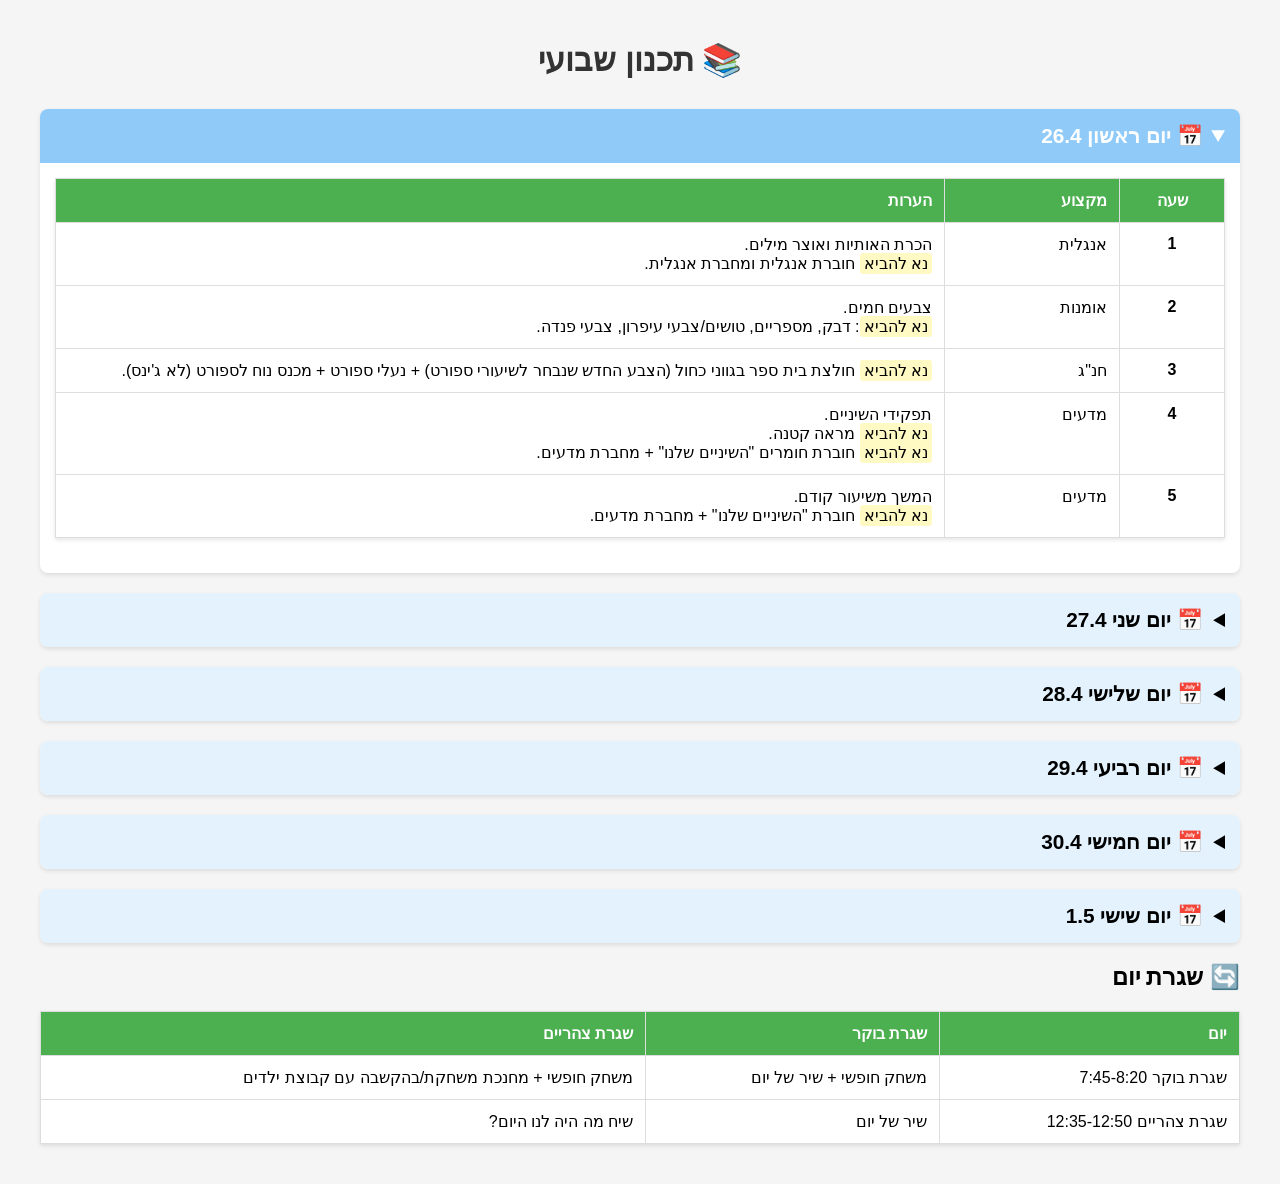
==== commit ae1e84c7: "Update index.html updated" ====
--- a/index.html
+++ b/index.html
@@ -93,7 +93,7 @@
 </head>
 <body>
 <h1>📚 תכנון שבועי</h1>
-<details><summary>📅 יום ראשון 1.3</summary><div class="tbl-wrap"><table><tr><th class="time-col">שעה</th><th class="subject-col">מקצוע</th><th class="notes-col">הערות</th></tr><tr><td class="time-col">1</td><td class="subject-col">אנגלית</td><td class="notes-col">פורימון<br>כולם מגיעים מחופשים עם ארוחת עשר ובקבוק מים</td></tr><tr><td class="time-col">2</td><td class="subject-col">אומנות</td><td class="notes-col">פורימון</td></tr><tr><td class="time-col">3</td><td class="subject-col">חנ"ג</td><td class="notes-col"></td></tr><tr><td class="time-col">4</td><td class="subject-col">מדעים</td><td class="notes-col">פורימון</td></tr><tr><td class="time-col">5</td><td class="subject-col">מדעים</td><td class="notes-col">יום הלימודים מסתיים בשעה 12:00</td></tr></table></div></details><details><summary>📅 יום שני 2.3</summary><div class="tbl-wrap"><table><tr><th class="time-col">שעה</th><th class="subject-col">מקצוע</th><th class="notes-col">הערות</th></tr><tr><td class="time-col">1</td><td class="subject-col">שפה</td><td class="notes-col">"אני אוהב את פורים" – טקסט (הטקסט והשאלות שניתנו כ<span class="red">שיעורי בית</span>). בדיקת השיעורים.<br><span class="yellow">נא להביא</span> חוברת שפה ומחברת שפה.</td></tr><tr><td class="time-col">2</td><td class="subject-col">שפה</td><td class="notes-col">"אני אוהב את פורים" – טקסט (הטקסט והשאלות שניתנו כ<span class="red">שיעורי בית</span>). בדיקת השיעורים.<br><span class="yellow">נא להביא</span> חוברת שפה ומחברת שפה.</td></tr><tr><td class="time-col">3</td><td class="subject-col">מולדת</td><td class="notes-col">חושבים על המשפחה וחושבים על העולם.<br>בחוברת עמוד 111.<br><span class="yellow">נא להביא</span> חוברת מולדת + מחברת מולדת.</td></tr><tr><td class="time-col">4</td><td class="subject-col">מוסיקה</td><td class="notes-col">חידון שירי פורים, הפכים מוסיקליים.</td></tr><tr><td class="time-col">5</td><td class="subject-col">תורה</td><td class="notes-col">בראשית פרק כ"ג.</td></tr></table></div></details><details><summary>📅 יום שלישי 3.3</summary><div class="tbl-wrap"><table><tr><th class="time-col">שעה</th><th class="subject-col">מקצוע</th><th class="notes-col">הערות</th></tr><tr><td class="time-col">1</td><td class="subject-col">הכל בספר</td><td class="notes-col">חופשת פורים</td></tr><tr><td class="time-col">2</td><td class="subject-col">מולדת</td><td class="notes-col">חופשת פורים</td></tr><tr><td class="time-col">3</td><td class="subject-col">חשבון</td><td class="notes-col"></td></tr><tr><td class="time-col">4</td><td class="subject-col">חשבון</td><td class="notes-col">חופשת פורים</td></tr><tr><td class="time-col">5</td><td class="subject-col">כישורי חיים</td><td class="notes-col">חופשת פורים</td></tr></table></div></details><details><summary>📅 יום רביעי 4.3</summary><div class="tbl-wrap"><table><tr><th class="time-col">שעה</th><th class="subject-col">מקצוע</th><th class="notes-col">הערות</th></tr><tr><td class="time-col">1</td><td class="subject-col">חשבון</td><td class="notes-col">חופשת פורים</td></tr><tr><td class="time-col">2</td><td class="subject-col">תורה</td><td class="notes-col">חופשת פורים</td></tr><tr><td class="time-col">3</td><td class="subject-col">שפה</td><td class="notes-col"></td></tr><tr><td class="time-col">4</td><td class="subject-col">שפה</td><td class="notes-col">חופשת פורים</td></tr><tr><td class="time-col">5</td><td class="subject-col">מורשת</td><td class="notes-col">חופשת פורים</td></tr></table></div></details><details><summary>📅 יום חמישי 5.3</summary><div class="tbl-wrap"><table><tr><th class="time-col">שעה</th><th class="subject-col">מקצוע</th><th class="notes-col">הערות</th></tr><tr><td class="time-col">1</td><td class="subject-col">שפה</td><td class="notes-col">עכבר העיר ועכבר הכפר.<br>בחוברת "צועדים בדרך המילים" עמודים 154-156.<br><span class="yellow">נא להביא</span> חוברת שפה + מחברת שפה.</td></tr><tr><td class="time-col">2</td><td class="subject-col">חנ"ג</td><td class="notes-col"><span class="yellow">נא להביא</span> חולצת בית ספר בגווני כחול (הצבע החדש שנבחר לשיעורי ספורט) + נעלי ספורט + מכנס נוח לספורט (לא ג'ינס).</td></tr><tr><td class="time-col">3</td><td class="subject-col">חשבון</td><td class="notes-col">חיסור מעשרות שלמות.<br>בחוברת עמודים 104-108.<br><span class="yellow">נא להביא</span> את חוברת + מחברת חשבון.</td></tr><tr><td class="time-col">4</td><td class="subject-col">שפה</td><td class="notes-col">עכבר העיר ועכבר הכפר המשך...<br><span class="yellow">נא להביא</span> חוברת שפה + מחברת שפה.</td></tr><tr><td class="time-col">5</td><td class="subject-col">גיאומטריה</td><td class="notes-col">שיעור חשבון חד-פעמי:<br>חיסור מעשרות שלמות.<br>בחוברת עמודים 109-113.<br><span class="yellow">נא להביא</span> את חוברת + מחברת חשבון.</td></tr></table></div></details><details><summary>📅 יום שישי 6.3</summary><div class="tbl-wrap"><table><tr><th class="time-col">שעה</th><th class="subject-col">מקצוע</th><th class="notes-col">הערות</th></tr><tr><td class="time-col">1</td><td class="subject-col">הקשבה מתבוננת</td><td class="notes-col">תחנות בחשבון ושפה.<br>בימי שישי נא להגיע עם חולצת בית ספר לבנה.</td></tr><tr><td class="time-col">2</td><td class="subject-col">שפה</td><td class="notes-col">תחנות בחשבון ושפה.</td></tr><tr><td class="time-col">3</td><td class="subject-col">חשבון</td><td class="notes-col">תחנות בחשבון ושפה.</td></tr><tr><td class="time-col">4</td><td class="subject-col">מפתח הלב/חברה</td><td class="notes-col">יום הולדת לנוגה וזויה.</td></tr></table></div></details><h2>🔄 שגרת יום</h2><table><tr><th>יום</th><th>שגרת בוקר</th><th>שגרת צהריים</th></tr><tr><td>שגרת בוקר
+<details><summary>📅 יום ראשון 26.4</summary><div class="tbl-wrap"><table><tr><th class="time-col">שעה</th><th class="subject-col">מקצוע</th><th class="notes-col">הערות</th></tr><tr><td class="time-col">1</td><td class="subject-col">אנגלית</td><td class="notes-col">הכרת האותיות ואוצר מילים.<br><span class="yellow">נא להביא</span> חוברת אנגלית ומחברת אנגלית.</td></tr><tr><td class="time-col">2</td><td class="subject-col">אומנות</td><td class="notes-col">צבעים חמים.<br><span class="yellow">נא להביא</span>: דבק, מספריים, טושים/צבעי עיפרון, צבעי פנדה.</td></tr><tr><td class="time-col">3</td><td class="subject-col">חנ"ג</td><td class="notes-col"><span class="yellow">נא להביא</span> חולצת בית ספר בגווני כחול (הצבע החדש שנבחר לשיעורי ספורט) + נעלי ספורט + מכנס נוח לספורט (לא ג'ינס).</td></tr><tr><td class="time-col">4</td><td class="subject-col">מדעים</td><td class="notes-col">תפקידי השיניים.<br><span class="yellow">נא להביא</span> מראה קטנה.<br><span class="yellow">נא להביא</span> חוברת חומרים "השיניים שלנו" + מחברת מדעים.</td></tr><tr><td class="time-col">5</td><td class="subject-col">מדעים</td><td class="notes-col">המשך משיעור קודם.<br><span class="yellow">נא להביא</span> חוברת "השיניים שלנו" + מחברת מדעים.</td></tr></table></div></details><details><summary>📅 יום שני 27.4</summary><div class="tbl-wrap"><table><tr><th class="time-col">שעה</th><th class="subject-col">מקצוע</th><th class="notes-col">הערות</th></tr><tr><td class="time-col">1</td><td class="subject-col">שפה</td><td class="notes-col">תחנות בחשבון ושפה<br><span class="yellow">נא להביא</span> חוברת שפה ומחברת שפה.</td></tr><tr><td class="time-col">2</td><td class="subject-col">שפה</td><td class="notes-col">תחנות בחשבון ושפה.<br><span class="yellow">נא להביא</span> חוברת שפה ומחברת שפה.</td></tr><tr><td class="time-col">3</td><td class="subject-col">מולדת</td><td class="notes-col">תחנות בחשבון ושפה.<br><span class="yellow">נא להביא</span> חוברת חשבון + מחברת חשבון.</td></tr><tr><td class="time-col">4</td><td class="subject-col">מוסיקה</td><td class="notes-col">לקראת קונצרט מחצית ב' – השיר "אדון עולם, קאנון מאת פכאלבל.</td></tr><tr><td class="time-col">5</td><td class="subject-col">תורה</td><td class="notes-col">שיעור שפה חד פעמי.<br>"חג העצמאות שלי" – טקסט (הטקסט והשאלות שניתנו כ<span class="red">שיעורי בית</span>). בדיקת השיעורים.</td></tr></table></div></details><details><summary>📅 יום שלישי 28.4</summary><div class="tbl-wrap"><table><tr><th class="time-col">שעה</th><th class="subject-col">מקצוע</th><th class="notes-col">הערות</th></tr><tr><td class="time-col">1</td><td class="subject-col">הכל בספר</td><td class="notes-col">בשיעור זה המורה מקריאה ספר לילדים ובעקבות הקריאה מתנהל שיח על הספר. בסיום השיח יוצרים יצירה בנושא הספר.</td></tr><tr><td class="time-col">2</td><td class="subject-col">מולדת</td><td class="notes-col">מתגעגעים לארץ ישראל.<br>בחוברת עמודים 117-119.<br><span class="yellow">נא להביא</span> חוברת מולדת + מחברת מולדת.</td></tr><tr><td class="time-col">3</td><td class="subject-col">חשבון</td><td class="notes-col">המרה בתרגילי חיבור.<br>בחוברת עמודים 29, 33, 34, 36, 37, 38.<br><br>כפל ב-2 והחלפה בין מקומות הגורמים.<br>בחוברת עמודים 142-145.<br><span class="yellow">נא להביא</span> את חוברת + מחברת חשבון.</td></tr><tr><td class="time-col">4</td><td class="subject-col">חשבון</td><td class="notes-col"><span class="yellow">נא להביא</span> את חוברת + מחברת חשבון.</td></tr><tr><td class="time-col">5</td><td class="subject-col">כישורי חיים</td><td class="notes-col">אני עצמאי.</td></tr></table></div></details><details><summary>📅 יום רביעי 29.4</summary><div class="tbl-wrap"><table><tr><th class="time-col">שעה</th><th class="subject-col">מקצוע</th><th class="notes-col">הערות</th></tr><tr><td class="time-col">1</td><td class="subject-col">חשבון</td><td class="notes-col">כפל ב-2 והחלפה בין מקומות הגורמים.<br>בחוברת עמודים 142-145.<br><span class="yellow">נא להביא</span> את חוברת + מחברת חשבון.</td></tr><tr><td class="time-col">2</td><td class="subject-col">תורה</td><td class="notes-col">בראשית פרק כ"ג.<br><span class="yellow">נא להביא</span> מחברת תורה.</td></tr><tr><td class="time-col">3</td><td class="subject-col">שפה</td><td class="notes-col">"המדורה שלנו"/לאה נאור.<br>בחוברת "צועדים בדרך המילים" עמודים 209-210.<br><span class="yellow">נא להביא</span> חוברת שפה + מחברת שפה.</td></tr><tr><td class="time-col">4</td><td class="subject-col">שפה</td><td class="notes-col">המשך משיעור קודם.<br><span class="yellow">נא להביא</span> חוברת שפה + מחברת שפה.</td></tr><tr><td class="time-col">5</td><td class="subject-col">מורשת</td><td class="notes-col">מדור לדור.<br><span class="yellow">נא להביא</span> מחברת מורשת.</td></tr></table></div></details><details><summary>📅 יום חמישי 30.4</summary><div class="tbl-wrap"><table><tr><th class="time-col">שעה</th><th class="subject-col">מקצוע</th><th class="notes-col">הערות</th></tr><tr><td class="time-col">1</td><td class="subject-col">שפה</td><td class="notes-col">דפי עבודה בנושא משפחות מילים.<br><span class="yellow">נא להביא</span> חוברת שפה + מחברת שפה.</td></tr><tr><td class="time-col">2</td><td class="subject-col">חנ"ג</td><td class="notes-col"><span class="yellow">נא להביא</span> חולצת בית ספר בגווני כחול (הצבע החדש שנבחר לשיעורי ספורט) + נעלי ספורט + מכנס נוח לספורט (לא ג'ינס).</td></tr><tr><td class="time-col">3</td><td class="subject-col">חשבון</td><td class="notes-col">משימות תרגול.<br>בחוברת עמודים 146-149.<br><span class="yellow">נא להביא</span> את חוברת + מחברת חשבון.</td></tr><tr><td class="time-col">4</td><td class="subject-col">שפה</td><td class="notes-col">דפי עבודה בנושא משפחות מילים.<br>עבודה במחברת שפה.<br><span class="yellow">נא להביא</span> חוברת שפה + מחברת שפה.</td></tr><tr><td class="time-col">5</td><td class="subject-col">גיאומטריה</td><td class="notes-col">שעות שלמות וחצאי שעות: שעון מחוגים ושעון דיגיטלי.<br>בחוברת עמודים 175-179.<br><span class="yellow">נא להביא</span> את חוברת + מחברת חשבון.</td></tr></table></div></details><details><summary>📅 יום שישי 1.5</summary><div class="tbl-wrap"><table><tr><th class="time-col">שעה</th><th class="subject-col">מקצוע</th><th class="notes-col">הערות</th></tr><tr><td class="time-col">1</td><td class="subject-col">הקשבה מתבוננת</td><td class="notes-col">בימי שישי נא להגיע עם חולצת בית ספר לבנה.</td></tr><tr><td class="time-col">2</td><td class="subject-col">שפה</td><td class="notes-col">תחנות בחשבון ושפה.</td></tr><tr><td class="time-col">3</td><td class="subject-col">חשבון</td><td class="notes-col">תחנות בחשבון ושפה.</td></tr><tr><td class="time-col">4</td><td class="subject-col">מפתח הלב/חברה</td><td class="notes-col">פעילות חווייתית.</td></tr></table></div></details><h2>🔄 שגרת יום</h2><table><tr><th>יום</th><th>שגרת בוקר</th><th>שגרת צהריים</th></tr><tr><td>שגרת בוקר
 7:45-8:20</td><td>משחק חופשי
 +
 שיר של יום</td><td>משחק חופשי
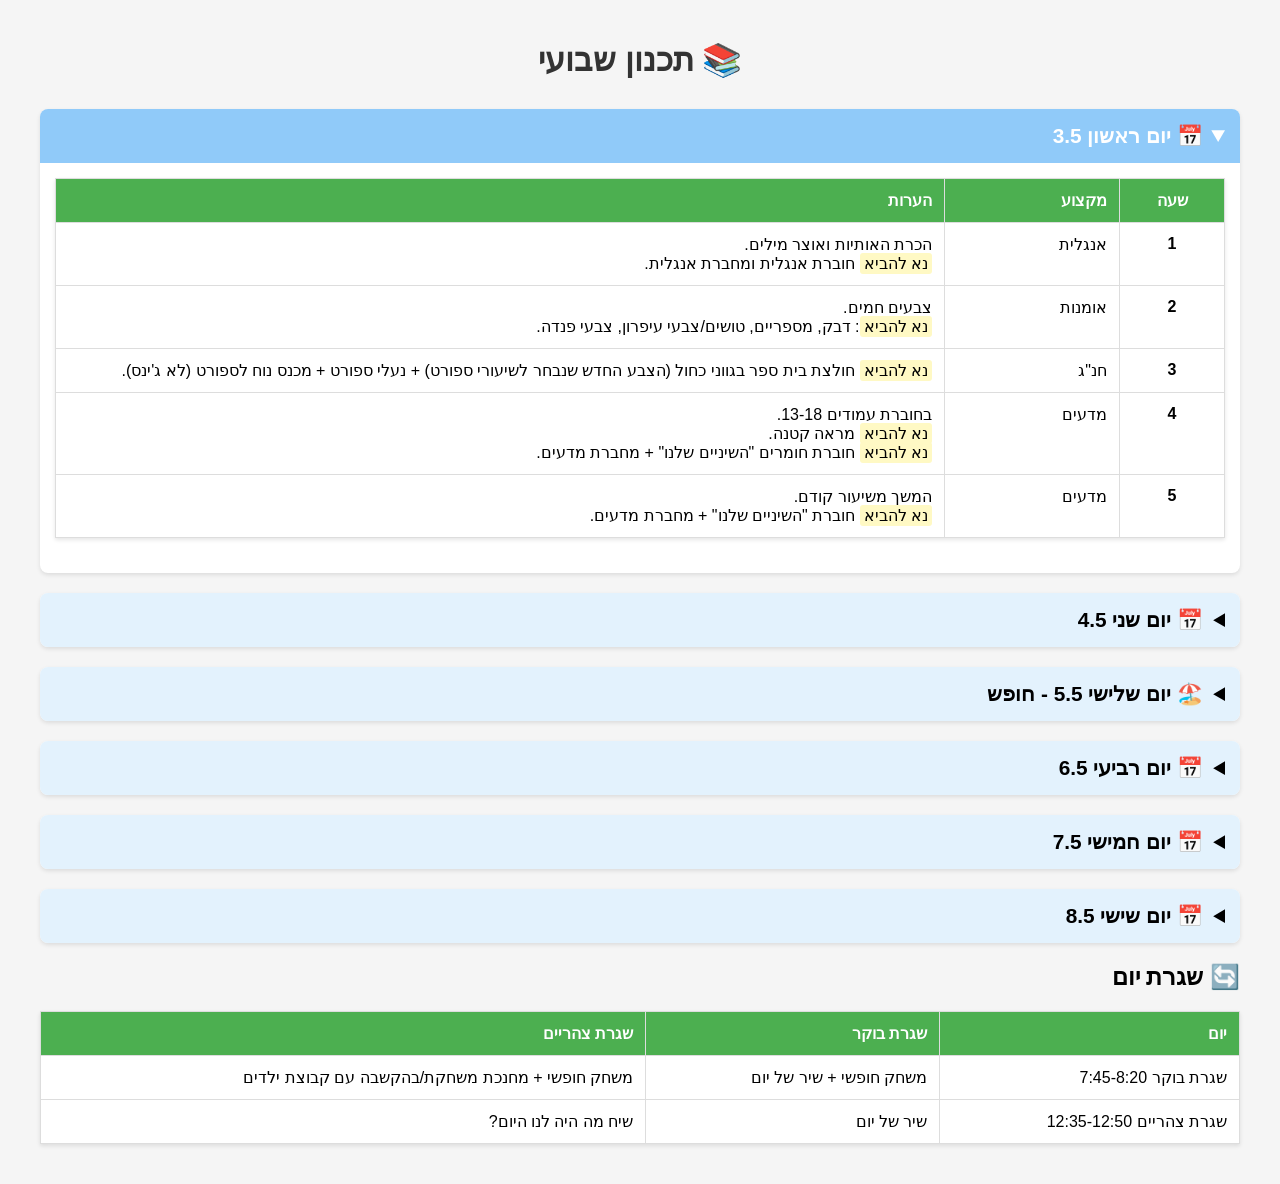
==== commit 1708764f: "Update index.html" ====
--- a/index.html
+++ b/index.html
@@ -93,7 +93,7 @@
 </head>
 <body>
 <h1>📚 תכנון שבועי</h1>
-<details><summary>📅 יום ראשון 26.4</summary><div class="tbl-wrap"><table><tr><th class="time-col">שעה</th><th class="subject-col">מקצוע</th><th class="notes-col">הערות</th></tr><tr><td class="time-col">1</td><td class="subject-col">אנגלית</td><td class="notes-col">הכרת האותיות ואוצר מילים.<br><span class="yellow">נא להביא</span> חוברת אנגלית ומחברת אנגלית.</td></tr><tr><td class="time-col">2</td><td class="subject-col">אומנות</td><td class="notes-col">צבעים חמים.<br><span class="yellow">נא להביא</span>: דבק, מספריים, טושים/צבעי עיפרון, צבעי פנדה.</td></tr><tr><td class="time-col">3</td><td class="subject-col">חנ"ג</td><td class="notes-col"><span class="yellow">נא להביא</span> חולצת בית ספר בגווני כחול (הצבע החדש שנבחר לשיעורי ספורט) + נעלי ספורט + מכנס נוח לספורט (לא ג'ינס).</td></tr><tr><td class="time-col">4</td><td class="subject-col">מדעים</td><td class="notes-col">תפקידי השיניים.<br><span class="yellow">נא להביא</span> מראה קטנה.<br><span class="yellow">נא להביא</span> חוברת חומרים "השיניים שלנו" + מחברת מדעים.</td></tr><tr><td class="time-col">5</td><td class="subject-col">מדעים</td><td class="notes-col">המשך משיעור קודם.<br><span class="yellow">נא להביא</span> חוברת "השיניים שלנו" + מחברת מדעים.</td></tr></table></div></details><details><summary>📅 יום שני 27.4</summary><div class="tbl-wrap"><table><tr><th class="time-col">שעה</th><th class="subject-col">מקצוע</th><th class="notes-col">הערות</th></tr><tr><td class="time-col">1</td><td class="subject-col">שפה</td><td class="notes-col">תחנות בחשבון ושפה<br><span class="yellow">נא להביא</span> חוברת שפה ומחברת שפה.</td></tr><tr><td class="time-col">2</td><td class="subject-col">שפה</td><td class="notes-col">תחנות בחשבון ושפה.<br><span class="yellow">נא להביא</span> חוברת שפה ומחברת שפה.</td></tr><tr><td class="time-col">3</td><td class="subject-col">מולדת</td><td class="notes-col">תחנות בחשבון ושפה.<br><span class="yellow">נא להביא</span> חוברת חשבון + מחברת חשבון.</td></tr><tr><td class="time-col">4</td><td class="subject-col">מוסיקה</td><td class="notes-col">לקראת קונצרט מחצית ב' – השיר "אדון עולם, קאנון מאת פכאלבל.</td></tr><tr><td class="time-col">5</td><td class="subject-col">תורה</td><td class="notes-col">שיעור שפה חד פעמי.<br>"חג העצמאות שלי" – טקסט (הטקסט והשאלות שניתנו כ<span class="red">שיעורי בית</span>). בדיקת השיעורים.</td></tr></table></div></details><details><summary>📅 יום שלישי 28.4</summary><div class="tbl-wrap"><table><tr><th class="time-col">שעה</th><th class="subject-col">מקצוע</th><th class="notes-col">הערות</th></tr><tr><td class="time-col">1</td><td class="subject-col">הכל בספר</td><td class="notes-col">בשיעור זה המורה מקריאה ספר לילדים ובעקבות הקריאה מתנהל שיח על הספר. בסיום השיח יוצרים יצירה בנושא הספר.</td></tr><tr><td class="time-col">2</td><td class="subject-col">מולדת</td><td class="notes-col">מתגעגעים לארץ ישראל.<br>בחוברת עמודים 117-119.<br><span class="yellow">נא להביא</span> חוברת מולדת + מחברת מולדת.</td></tr><tr><td class="time-col">3</td><td class="subject-col">חשבון</td><td class="notes-col">המרה בתרגילי חיבור.<br>בחוברת עמודים 29, 33, 34, 36, 37, 38.<br><br>כפל ב-2 והחלפה בין מקומות הגורמים.<br>בחוברת עמודים 142-145.<br><span class="yellow">נא להביא</span> את חוברת + מחברת חשבון.</td></tr><tr><td class="time-col">4</td><td class="subject-col">חשבון</td><td class="notes-col"><span class="yellow">נא להביא</span> את חוברת + מחברת חשבון.</td></tr><tr><td class="time-col">5</td><td class="subject-col">כישורי חיים</td><td class="notes-col">אני עצמאי.</td></tr></table></div></details><details><summary>📅 יום רביעי 29.4</summary><div class="tbl-wrap"><table><tr><th class="time-col">שעה</th><th class="subject-col">מקצוע</th><th class="notes-col">הערות</th></tr><tr><td class="time-col">1</td><td class="subject-col">חשבון</td><td class="notes-col">כפל ב-2 והחלפה בין מקומות הגורמים.<br>בחוברת עמודים 142-145.<br><span class="yellow">נא להביא</span> את חוברת + מחברת חשבון.</td></tr><tr><td class="time-col">2</td><td class="subject-col">תורה</td><td class="notes-col">בראשית פרק כ"ג.<br><span class="yellow">נא להביא</span> מחברת תורה.</td></tr><tr><td class="time-col">3</td><td class="subject-col">שפה</td><td class="notes-col">"המדורה שלנו"/לאה נאור.<br>בחוברת "צועדים בדרך המילים" עמודים 209-210.<br><span class="yellow">נא להביא</span> חוברת שפה + מחברת שפה.</td></tr><tr><td class="time-col">4</td><td class="subject-col">שפה</td><td class="notes-col">המשך משיעור קודם.<br><span class="yellow">נא להביא</span> חוברת שפה + מחברת שפה.</td></tr><tr><td class="time-col">5</td><td class="subject-col">מורשת</td><td class="notes-col">מדור לדור.<br><span class="yellow">נא להביא</span> מחברת מורשת.</td></tr></table></div></details><details><summary>📅 יום חמישי 30.4</summary><div class="tbl-wrap"><table><tr><th class="time-col">שעה</th><th class="subject-col">מקצוע</th><th class="notes-col">הערות</th></tr><tr><td class="time-col">1</td><td class="subject-col">שפה</td><td class="notes-col">דפי עבודה בנושא משפחות מילים.<br><span class="yellow">נא להביא</span> חוברת שפה + מחברת שפה.</td></tr><tr><td class="time-col">2</td><td class="subject-col">חנ"ג</td><td class="notes-col"><span class="yellow">נא להביא</span> חולצת בית ספר בגווני כחול (הצבע החדש שנבחר לשיעורי ספורט) + נעלי ספורט + מכנס נוח לספורט (לא ג'ינס).</td></tr><tr><td class="time-col">3</td><td class="subject-col">חשבון</td><td class="notes-col">משימות תרגול.<br>בחוברת עמודים 146-149.<br><span class="yellow">נא להביא</span> את חוברת + מחברת חשבון.</td></tr><tr><td class="time-col">4</td><td class="subject-col">שפה</td><td class="notes-col">דפי עבודה בנושא משפחות מילים.<br>עבודה במחברת שפה.<br><span class="yellow">נא להביא</span> חוברת שפה + מחברת שפה.</td></tr><tr><td class="time-col">5</td><td class="subject-col">גיאומטריה</td><td class="notes-col">שעות שלמות וחצאי שעות: שעון מחוגים ושעון דיגיטלי.<br>בחוברת עמודים 175-179.<br><span class="yellow">נא להביא</span> את חוברת + מחברת חשבון.</td></tr></table></div></details><details><summary>📅 יום שישי 1.5</summary><div class="tbl-wrap"><table><tr><th class="time-col">שעה</th><th class="subject-col">מקצוע</th><th class="notes-col">הערות</th></tr><tr><td class="time-col">1</td><td class="subject-col">הקשבה מתבוננת</td><td class="notes-col">בימי שישי נא להגיע עם חולצת בית ספר לבנה.</td></tr><tr><td class="time-col">2</td><td class="subject-col">שפה</td><td class="notes-col">תחנות בחשבון ושפה.</td></tr><tr><td class="time-col">3</td><td class="subject-col">חשבון</td><td class="notes-col">תחנות בחשבון ושפה.</td></tr><tr><td class="time-col">4</td><td class="subject-col">מפתח הלב/חברה</td><td class="notes-col">פעילות חווייתית.</td></tr></table></div></details><h2>🔄 שגרת יום</h2><table><tr><th>יום</th><th>שגרת בוקר</th><th>שגרת צהריים</th></tr><tr><td>שגרת בוקר
+<details><summary>📅 יום ראשון 3.5</summary><div class="tbl-wrap"><table><tr><th class="time-col">שעה</th><th class="subject-col">מקצוע</th><th class="notes-col">הערות</th></tr><tr><td class="time-col">1</td><td class="subject-col">אנגלית</td><td class="notes-col">הכרת האותיות ואוצר מילים.<br><span class="yellow">נא להביא</span> חוברת אנגלית ומחברת אנגלית.</td></tr><tr><td class="time-col">2</td><td class="subject-col">אומנות</td><td class="notes-col">צבעים חמים.<br><span class="yellow">נא להביא</span>: דבק, מספריים, טושים/צבעי עיפרון, צבעי פנדה.</td></tr><tr><td class="time-col">3</td><td class="subject-col">חנ"ג</td><td class="notes-col"><span class="yellow">נא להביא</span> חולצת בית ספר בגווני כחול (הצבע החדש שנבחר לשיעורי ספורט) + נעלי ספורט + מכנס נוח לספורט (לא ג'ינס).</td></tr><tr><td class="time-col">4</td><td class="subject-col">מדעים</td><td class="notes-col">בחוברת עמודים 13-18.<br><span class="yellow">נא להביא</span> מראה קטנה.<br><span class="yellow">נא להביא</span> חוברת חומרים "השיניים שלנו" + מחברת מדעים.</td></tr><tr><td class="time-col">5</td><td class="subject-col">מדעים</td><td class="notes-col">המשך משיעור קודם.<br><span class="yellow">נא להביא</span> חוברת "השיניים שלנו" + מחברת מדעים.</td></tr></table></div></details><details><summary>📅 יום שני 4.5</summary><div class="tbl-wrap"><table><tr><th class="time-col">שעה</th><th class="subject-col">מקצוע</th><th class="notes-col">הערות</th></tr><tr><td class="time-col">1</td><td class="subject-col">שפה</td><td class="notes-col">"האריה מלך החיות" – טקסט (הטקסט והשאלות שניתנו כ<span class="red">שיעורי בית</span>). בדיקת השיעורים.<br><br><span class="yellow">נא להביא</span> חוברת שפה ומחברת שפה.</td></tr><tr><td class="time-col">2</td><td class="subject-col">שפה</td><td class="notes-col">"האריה מלך החיות" – טקסט (הטקסט והשאלות שניתנו כ<span class="red">שיעורי בית</span>). בדיקת השיעורים.<br><span class="yellow">נא להביא</span> חוברת שפה ומחברת שפה.</td></tr><tr><td class="time-col">3</td><td class="subject-col">מולדת</td><td class="notes-col">ארץ המוצא של המשפחה שלי.<br>בחוברת עמודים 120-121.<br><span class="yellow">נא להביא</span> חוברת חשבון + מחברת חשבון.</td></tr><tr><td class="time-col">4</td><td class="subject-col">מוסיקה</td><td class="notes-col">לקראת קונצרט מחצית ב' – השיר "אדון עולם, קאנון מאת <br>פכאלבל – חזרה. בהתאם לזמן – פעילות עם היצירה: "מחול האש" לקראת ל"ג בעומר.</td></tr><tr><td class="time-col">5</td><td class="subject-col">תורה</td><td class="notes-col">בראשית פרק כ"ה..</td></tr></table></div></details><details><summary>🏖️ יום שלישי 5.5 - חופש</summary><div class="tbl-wrap"><table><tr><th class="time-col">שעה</th><th class="subject-col">מקצוע</th><th class="notes-col">הערות</th></tr><tr><td class="time-col">1</td><td class="subject-col">הכל בספר</td><td class="notes-col">חופש ל"ג בעומר</td></tr><tr><td class="time-col">2</td><td class="subject-col">מולדת</td><td class="notes-col">חופש ל"ג בעומר</td></tr><tr><td class="time-col">3</td><td class="subject-col">חשבון</td><td class="notes-col"></td></tr><tr><td class="time-col">4</td><td class="subject-col">חשבון</td><td class="notes-col">חופש ל"ג בעומר</td></tr><tr><td class="time-col">5</td><td class="subject-col">כישורי חיים</td><td class="notes-col">חופש ל"ג בעומר</td></tr></table></div></details><details><summary>📅 יום רביעי 6.5</summary><div class="tbl-wrap"><table><tr><th class="time-col">שעה</th><th class="subject-col">מקצוע</th><th class="notes-col">הערות</th></tr><tr><td class="time-col">1</td><td class="subject-col">חשבון</td><td class="notes-col">כפל ב-4.<br>בחוברת עמודים 150-153.<br><span class="yellow">נא להביא</span> את חוברת + מחברת חשבון.</td></tr><tr><td class="time-col">2</td><td class="subject-col">תורה</td><td class="notes-col">בראשית פרק כ"ו.<br><span class="yellow">נא להביא</span> מחברת תורה.</td></tr><tr><td class="time-col">3</td><td class="subject-col">שפה</td><td class="notes-col">"הכותל המערבי"/חנה זמיר.<br>בחוברת "צועדים בדרך המילים" עמודים 214-215.<br><span class="yellow">נא להביא</span> חוברת שפה + מחברת שפה.</td></tr><tr><td class="time-col">4</td><td class="subject-col">שפה</td><td class="notes-col">המשך משיעור קודם.<br><span class="yellow">נא להביא</span> חוברת שפה + מחברת שפה.</td></tr><tr><td class="time-col">5</td><td class="subject-col">מורשת</td><td class="notes-col">מדור לדור.<br><span class="yellow">נא להביא</span> מחברת מורשת.</td></tr></table></div></details><details><summary>📅 יום חמישי 7.5</summary><div class="tbl-wrap"><table><tr><th class="time-col">שעה</th><th class="subject-col">מקצוע</th><th class="notes-col">הערות</th></tr><tr><td class="time-col">1</td><td class="subject-col">שפה</td><td class="notes-col">"מקום המקדש"/מירי ברוך.<br>בחוברת "צועדים בדרך המילים" עמודים 216-218.<br><span class="yellow">נא להביא</span> חוברת שפה + מחברת שפה.</td></tr><tr><td class="time-col">2</td><td class="subject-col">חנ"ג</td><td class="notes-col"><span class="yellow">נא להביא</span> חולצת בית ספר בגווני כחול (הצבע החדש שנבחר לשיעורי ספורט) + נעלי ספורט + מכנס נוח לספורט (לא ג'ינס).</td></tr><tr><td class="time-col">3</td><td class="subject-col">חשבון</td><td class="notes-col">כפל ב-4.<br>בחוברת עמודים 154-156.<br><span class="yellow">נא להביא</span> את חוברת + מחברת חשבון.</td></tr><tr><td class="time-col">4</td><td class="subject-col">שפה</td><td class="notes-col">המשל מהשיעור הקודם.<br><span class="yellow">נא להביא</span> חוברת שפה + מחברת שפה.</td></tr><tr><td class="time-col">5</td><td class="subject-col">גיאומטריה</td><td class="notes-col">חישובי משך זמן בשעות שלמות ובחצאי שעות.<br>בחוברת עמודים 180-184.<br><span class="yellow">נא להביא</span> את חוברת + מחברת חשבון.</td></tr></table></div></details><details><summary>📅 יום שישי 8.5</summary><div class="tbl-wrap"><table><tr><th class="time-col">שעה</th><th class="subject-col">מקצוע</th><th class="notes-col">הערות</th></tr><tr><td class="time-col">1</td><td class="subject-col">הקשבה מתבוננת</td><td class="notes-col">בימי שישי נא להגיע עם חולצת בית ספר לבנה.</td></tr><tr><td class="time-col">2</td><td class="subject-col">שפה</td><td class="notes-col">תחנות בחשבון ושפה.</td></tr><tr><td class="time-col">3</td><td class="subject-col">חשבון</td><td class="notes-col">תחנות בחשבון ושפה.</td></tr><tr><td class="time-col">4</td><td class="subject-col">מפתח הלב/חברה</td><td class="notes-col">פעילות חווייתית.</td></tr></table></div></details><h2>🔄 שגרת יום</h2><table><tr><th>יום</th><th>שגרת בוקר</th><th>שגרת צהריים</th></tr><tr><td>שגרת בוקר
 7:45-8:20</td><td>משחק חופשי
 +
 שיר של יום</td><td>משחק חופשי
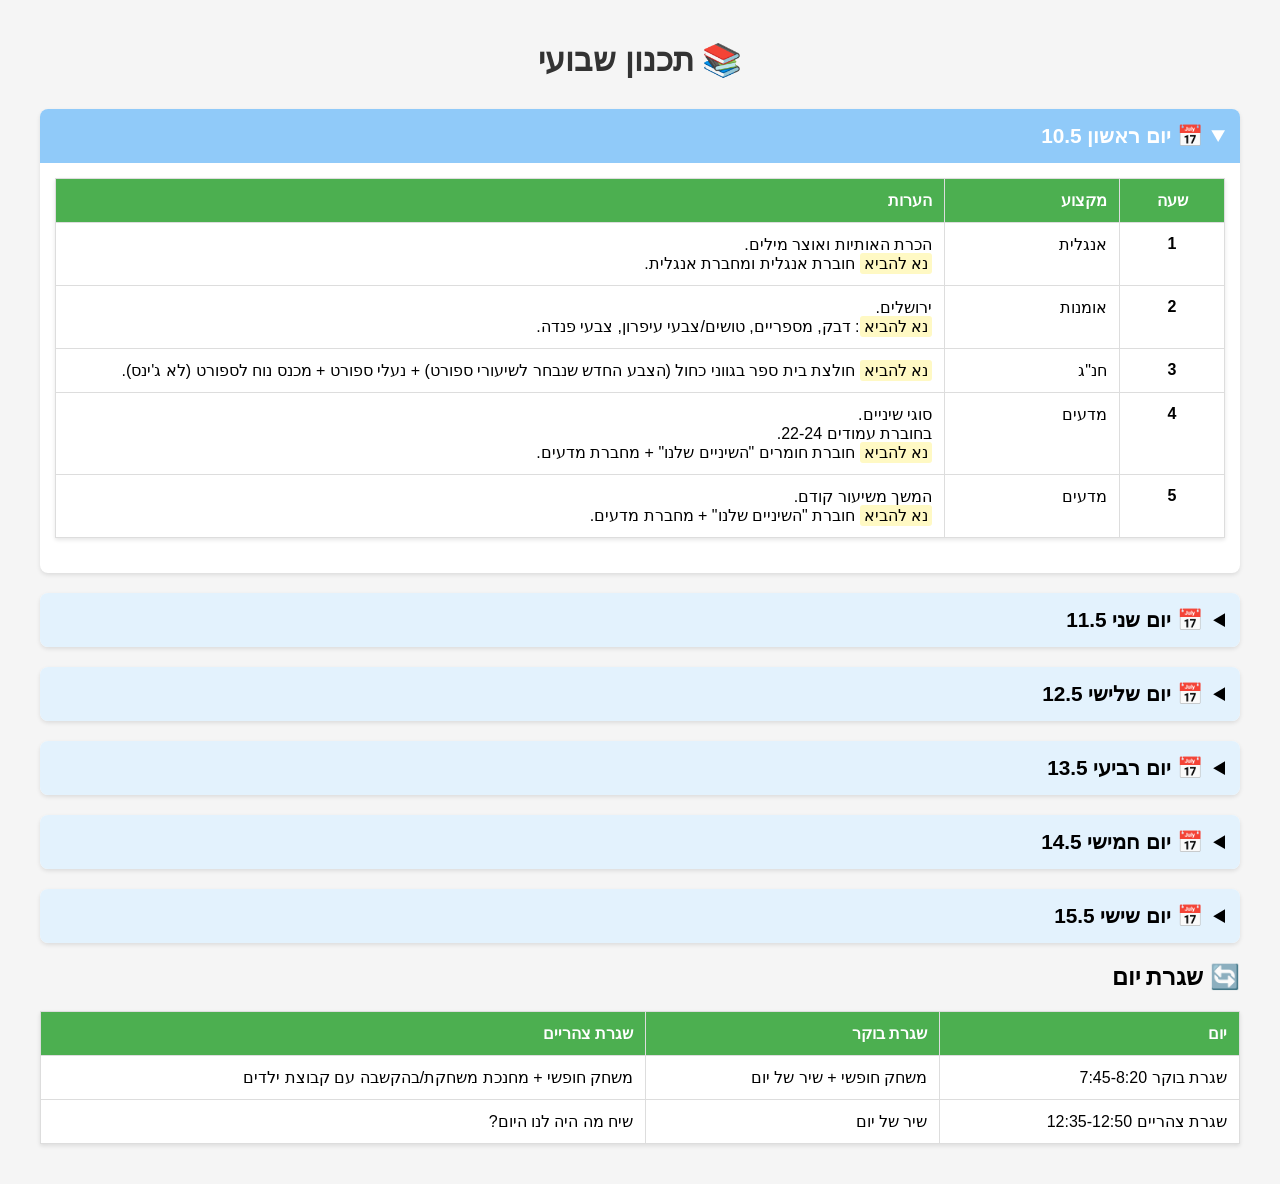
==== commit 33639813: "Update index.html Weekly plan for 10.5-15.5 תשפו  Co-Authored-By: Claude Sonnet 4.6 <noreply@anthrop" ====
--- a/index.html
+++ b/index.html
@@ -93,7 +93,7 @@
 </head>
 <body>
 <h1>📚 תכנון שבועי</h1>
-<details><summary>📅 יום ראשון 3.5</summary><div class="tbl-wrap"><table><tr><th class="time-col">שעה</th><th class="subject-col">מקצוע</th><th class="notes-col">הערות</th></tr><tr><td class="time-col">1</td><td class="subject-col">אנגלית</td><td class="notes-col">הכרת האותיות ואוצר מילים.<br><span class="yellow">נא להביא</span> חוברת אנגלית ומחברת אנגלית.</td></tr><tr><td class="time-col">2</td><td class="subject-col">אומנות</td><td class="notes-col">צבעים חמים.<br><span class="yellow">נא להביא</span>: דבק, מספריים, טושים/צבעי עיפרון, צבעי פנדה.</td></tr><tr><td class="time-col">3</td><td class="subject-col">חנ"ג</td><td class="notes-col"><span class="yellow">נא להביא</span> חולצת בית ספר בגווני כחול (הצבע החדש שנבחר לשיעורי ספורט) + נעלי ספורט + מכנס נוח לספורט (לא ג'ינס).</td></tr><tr><td class="time-col">4</td><td class="subject-col">מדעים</td><td class="notes-col">בחוברת עמודים 13-18.<br><span class="yellow">נא להביא</span> מראה קטנה.<br><span class="yellow">נא להביא</span> חוברת חומרים "השיניים שלנו" + מחברת מדעים.</td></tr><tr><td class="time-col">5</td><td class="subject-col">מדעים</td><td class="notes-col">המשך משיעור קודם.<br><span class="yellow">נא להביא</span> חוברת "השיניים שלנו" + מחברת מדעים.</td></tr></table></div></details><details><summary>📅 יום שני 4.5</summary><div class="tbl-wrap"><table><tr><th class="time-col">שעה</th><th class="subject-col">מקצוע</th><th class="notes-col">הערות</th></tr><tr><td class="time-col">1</td><td class="subject-col">שפה</td><td class="notes-col">"האריה מלך החיות" – טקסט (הטקסט והשאלות שניתנו כ<span class="red">שיעורי בית</span>). בדיקת השיעורים.<br><br><span class="yellow">נא להביא</span> חוברת שפה ומחברת שפה.</td></tr><tr><td class="time-col">2</td><td class="subject-col">שפה</td><td class="notes-col">"האריה מלך החיות" – טקסט (הטקסט והשאלות שניתנו כ<span class="red">שיעורי בית</span>). בדיקת השיעורים.<br><span class="yellow">נא להביא</span> חוברת שפה ומחברת שפה.</td></tr><tr><td class="time-col">3</td><td class="subject-col">מולדת</td><td class="notes-col">ארץ המוצא של המשפחה שלי.<br>בחוברת עמודים 120-121.<br><span class="yellow">נא להביא</span> חוברת חשבון + מחברת חשבון.</td></tr><tr><td class="time-col">4</td><td class="subject-col">מוסיקה</td><td class="notes-col">לקראת קונצרט מחצית ב' – השיר "אדון עולם, קאנון מאת <br>פכאלבל – חזרה. בהתאם לזמן – פעילות עם היצירה: "מחול האש" לקראת ל"ג בעומר.</td></tr><tr><td class="time-col">5</td><td class="subject-col">תורה</td><td class="notes-col">בראשית פרק כ"ה..</td></tr></table></div></details><details><summary>🏖️ יום שלישי 5.5 - חופש</summary><div class="tbl-wrap"><table><tr><th class="time-col">שעה</th><th class="subject-col">מקצוע</th><th class="notes-col">הערות</th></tr><tr><td class="time-col">1</td><td class="subject-col">הכל בספר</td><td class="notes-col">חופש ל"ג בעומר</td></tr><tr><td class="time-col">2</td><td class="subject-col">מולדת</td><td class="notes-col">חופש ל"ג בעומר</td></tr><tr><td class="time-col">3</td><td class="subject-col">חשבון</td><td class="notes-col"></td></tr><tr><td class="time-col">4</td><td class="subject-col">חשבון</td><td class="notes-col">חופש ל"ג בעומר</td></tr><tr><td class="time-col">5</td><td class="subject-col">כישורי חיים</td><td class="notes-col">חופש ל"ג בעומר</td></tr></table></div></details><details><summary>📅 יום רביעי 6.5</summary><div class="tbl-wrap"><table><tr><th class="time-col">שעה</th><th class="subject-col">מקצוע</th><th class="notes-col">הערות</th></tr><tr><td class="time-col">1</td><td class="subject-col">חשבון</td><td class="notes-col">כפל ב-4.<br>בחוברת עמודים 150-153.<br><span class="yellow">נא להביא</span> את חוברת + מחברת חשבון.</td></tr><tr><td class="time-col">2</td><td class="subject-col">תורה</td><td class="notes-col">בראשית פרק כ"ו.<br><span class="yellow">נא להביא</span> מחברת תורה.</td></tr><tr><td class="time-col">3</td><td class="subject-col">שפה</td><td class="notes-col">"הכותל המערבי"/חנה זמיר.<br>בחוברת "צועדים בדרך המילים" עמודים 214-215.<br><span class="yellow">נא להביא</span> חוברת שפה + מחברת שפה.</td></tr><tr><td class="time-col">4</td><td class="subject-col">שפה</td><td class="notes-col">המשך משיעור קודם.<br><span class="yellow">נא להביא</span> חוברת שפה + מחברת שפה.</td></tr><tr><td class="time-col">5</td><td class="subject-col">מורשת</td><td class="notes-col">מדור לדור.<br><span class="yellow">נא להביא</span> מחברת מורשת.</td></tr></table></div></details><details><summary>📅 יום חמישי 7.5</summary><div class="tbl-wrap"><table><tr><th class="time-col">שעה</th><th class="subject-col">מקצוע</th><th class="notes-col">הערות</th></tr><tr><td class="time-col">1</td><td class="subject-col">שפה</td><td class="notes-col">"מקום המקדש"/מירי ברוך.<br>בחוברת "צועדים בדרך המילים" עמודים 216-218.<br><span class="yellow">נא להביא</span> חוברת שפה + מחברת שפה.</td></tr><tr><td class="time-col">2</td><td class="subject-col">חנ"ג</td><td class="notes-col"><span class="yellow">נא להביא</span> חולצת בית ספר בגווני כחול (הצבע החדש שנבחר לשיעורי ספורט) + נעלי ספורט + מכנס נוח לספורט (לא ג'ינס).</td></tr><tr><td class="time-col">3</td><td class="subject-col">חשבון</td><td class="notes-col">כפל ב-4.<br>בחוברת עמודים 154-156.<br><span class="yellow">נא להביא</span> את חוברת + מחברת חשבון.</td></tr><tr><td class="time-col">4</td><td class="subject-col">שפה</td><td class="notes-col">המשל מהשיעור הקודם.<br><span class="yellow">נא להביא</span> חוברת שפה + מחברת שפה.</td></tr><tr><td class="time-col">5</td><td class="subject-col">גיאומטריה</td><td class="notes-col">חישובי משך זמן בשעות שלמות ובחצאי שעות.<br>בחוברת עמודים 180-184.<br><span class="yellow">נא להביא</span> את חוברת + מחברת חשבון.</td></tr></table></div></details><details><summary>📅 יום שישי 8.5</summary><div class="tbl-wrap"><table><tr><th class="time-col">שעה</th><th class="subject-col">מקצוע</th><th class="notes-col">הערות</th></tr><tr><td class="time-col">1</td><td class="subject-col">הקשבה מתבוננת</td><td class="notes-col">בימי שישי נא להגיע עם חולצת בית ספר לבנה.</td></tr><tr><td class="time-col">2</td><td class="subject-col">שפה</td><td class="notes-col">תחנות בחשבון ושפה.</td></tr><tr><td class="time-col">3</td><td class="subject-col">חשבון</td><td class="notes-col">תחנות בחשבון ושפה.</td></tr><tr><td class="time-col">4</td><td class="subject-col">מפתח הלב/חברה</td><td class="notes-col">פעילות חווייתית.</td></tr></table></div></details><h2>🔄 שגרת יום</h2><table><tr><th>יום</th><th>שגרת בוקר</th><th>שגרת צהריים</th></tr><tr><td>שגרת בוקר
+<details><summary>📅 יום ראשון 10.5</summary><div class="tbl-wrap"><table><tr><th class="time-col">שעה</th><th class="subject-col">מקצוע</th><th class="notes-col">הערות</th></tr><tr><td class="time-col">1</td><td class="subject-col">אנגלית</td><td class="notes-col">הכרת האותיות ואוצר מילים.<br><span class="yellow">נא להביא</span> חוברת אנגלית ומחברת אנגלית.</td></tr><tr><td class="time-col">2</td><td class="subject-col">אומנות</td><td class="notes-col">ירושלים.<br><span class="yellow">נא להביא</span>: דבק, מספריים, טושים/צבעי עיפרון, צבעי פנדה.</td></tr><tr><td class="time-col">3</td><td class="subject-col">חנ"ג</td><td class="notes-col"><span class="yellow">נא להביא</span> חולצת בית ספר בגווני כחול (הצבע החדש שנבחר לשיעורי ספורט) + נעלי ספורט + מכנס נוח לספורט (לא ג'ינס).</td></tr><tr><td class="time-col">4</td><td class="subject-col">מדעים</td><td class="notes-col">סוגי שיניים.<br>בחוברת עמודים 22-24.<br><span class="yellow">נא להביא</span> חוברת חומרים "השיניים שלנו" + מחברת מדעים.</td></tr><tr><td class="time-col">5</td><td class="subject-col">מדעים</td><td class="notes-col">המשך משיעור קודם.<br><span class="yellow">נא להביא</span> חוברת "השיניים שלנו" + מחברת מדעים.</td></tr></table></div></details><details><summary>📅 יום שני 11.5</summary><div class="tbl-wrap"><table><tr><th class="time-col">שעה</th><th class="subject-col">מקצוע</th><th class="notes-col">הערות</th></tr><tr><td class="time-col">1</td><td class="subject-col">שפה</td><td class="notes-col">"הפיל הקטן שכעס"/עודד בורלא – טקסט (הטקסט והשאלות שניתנו כ<span class="red">שיעורי בית</span>). בדיקת השיעורים.<br><span class="yellow">נא להביא</span> חוברת שפה ומחברת שפה.</td></tr><tr><td class="time-col">2</td><td class="subject-col">שפה</td><td class="notes-col">"הפיל הקטן שכעס"/עודד בורלא – טקסט (הטקסט והשאלות שניתנו כ<span class="red">שיעורי בית</span>). בדיקת השיעורים.<br><span class="yellow">נא להביא</span> חוברת שפה ומחברת שפה.</td></tr><tr><td class="time-col">3</td><td class="subject-col">מולדת</td><td class="notes-col">הגעגוע לארץ ישראל.<br>בחוברת עמודים 122-124.<br><span class="yellow">נא להביא</span> חוברת חשבון + מחברת חשבון.</td></tr><tr><td class="time-col">4</td><td class="subject-col">מוסיקה</td><td class="notes-col">לקראת קונצרט מחצית ב': חזרה על קטעי הקונצרט.</td></tr><tr><td class="time-col">5</td><td class="subject-col">תורה</td><td class="notes-col">בראשית פרק כ"ה.</td></tr></table></div></details><details><summary>📅 יום שלישי 12.5</summary><div class="tbl-wrap"><table><tr><th class="time-col">שעה</th><th class="subject-col">מקצוע</th><th class="notes-col">הערות</th></tr><tr><td class="time-col">1</td><td class="subject-col">הכל בספר</td><td class="notes-col">בשיעור זה המורה מקריאה ספר לילדים ובעקבות הקריאה מתנהל שיח על הספר. בסיום השיח יוצרים יצירה בנושא הספר.</td></tr><tr><td class="time-col">2</td><td class="subject-col">מולדת</td><td class="notes-col">עולים חדשים בארץ ישנה.<br>בחוברת עמודים 125-127.<br><span class="yellow">נא להביא</span> חוברת מולדת + מחברת מולדת.</td></tr><tr><td class="time-col">3</td><td class="subject-col">חשבון</td><td class="notes-col">כפל ב-1 וכפל ב-0.<br>בחוברת עמודים 157-160.<br><span class="yellow">נא להביא</span> את חוברת + מחברת חשבון.</td></tr><tr><td class="time-col">4</td><td class="subject-col">חשבון</td><td class="notes-col">כפל ב-1 וכפל ב-0.<br>בחוברת עמודים 161-164.<br><span class="yellow">נא להביא</span> את חוברת + מחברת חשבון.</td></tr><tr><td class="time-col">5</td><td class="subject-col">כישורי חיים</td><td class="notes-col">מה עוזר לי כשאני כועס?</td></tr></table></div></details><details><summary>📅 יום רביעי 13.5</summary><div class="tbl-wrap"><table><tr><th class="time-col">שעה</th><th class="subject-col">מקצוע</th><th class="notes-col">הערות</th></tr><tr><td class="time-col">1</td><td class="subject-col">חשבון</td><td class="notes-col">כפל ב-1 וכפל ב-0.<br>בחוברת עמודים 165-168.<br><span class="yellow">נא להביא</span> את חוברת + מחברת חשבון.</td></tr><tr><td class="time-col">2</td><td class="subject-col">תורה</td><td class="notes-col">בראשית פרק כ"ז.<br><span class="yellow">נא להביא</span> מחברת תורה.</td></tr><tr><td class="time-col">3</td><td class="subject-col">שפה</td><td class="notes-col">אביב/מאשה קאלו.<br>בחוברת "צועדים בדרך המילים" עמודים 180-181.<br><span class="yellow">נא להביא</span> חוברת שפה + מחברת שפה.</td></tr><tr><td class="time-col">4</td><td class="subject-col">שפה</td><td class="notes-col">המשך משיעור קודם.<br><span class="yellow">נא להביא</span> חוברת שפה + מחברת שפה.</td></tr><tr><td class="time-col">5</td><td class="subject-col">מורשת</td><td class="notes-col">מדור לדור.<br><span class="yellow">נא להביא</span> מחברת מורשת.</td></tr></table></div></details><details><summary>📅 יום חמישי 14.5</summary><div class="tbl-wrap"><table><tr><th class="time-col">שעה</th><th class="subject-col">מקצוע</th><th class="notes-col">הערות</th></tr><tr><td class="time-col">1</td><td class="subject-col">שפה</td><td class="notes-col">שמות תואר.<br>עבודה במחברת שפה.<br><span class="yellow">נא להביא</span> חוברת שפה + מחברת שפה.</td></tr><tr><td class="time-col">2</td><td class="subject-col">חנ"ג</td><td class="notes-col"><span class="yellow">נא להביא</span> חולצת בית ספר בגווני כחול (הצבע החדש שנבחר לשיעורי ספורט) + נעלי ספורט + מכנס נוח לספורט (לא ג'ינס).</td></tr><tr><td class="time-col">3</td><td class="subject-col">חשבון</td><td class="notes-col">דפי עבודה בנושא: כפל.<br><span class="yellow">נא להביא</span> את חוברת + מחברת חשבון.</td></tr><tr><td class="time-col">4</td><td class="subject-col">שפה</td><td class="notes-col">שמות תואר.<br>עבודה במחברת שפה.<br><span class="yellow">נא להביא</span> חוברת שפה + מחברת שפה.</td></tr><tr><td class="time-col">5</td><td class="subject-col">גיאומטריה</td><td class="notes-col">חישובי משך זמן בשעות שלמות ובחצאי שעות.<br>בחוברת עמודים 185-190.<br><span class="yellow">נא להביא</span> את חוברת + מחברת חשבון.</td></tr></table></div></details><details><summary>📅 יום שישי 15.5</summary><div class="tbl-wrap"><table><tr><th class="time-col">שעה</th><th class="subject-col">מקצוע</th><th class="notes-col">הערות</th></tr><tr><td class="time-col">1</td><td class="subject-col">הקשבה מתבוננת</td><td class="notes-col">פעילות בנושא יום ירושלים בהובלת כיתה ד1.<br>בימי שישי נא להגיע עם חולצת בית ספר לבנה.</td></tr><tr><td class="time-col">2</td><td class="subject-col">שפה</td><td class="notes-col">תחנות בחשבון ושפה בנושא ירושלים.</td></tr><tr><td class="time-col">3</td><td class="subject-col">חשבון</td><td class="notes-col">תחנות בחשבון ושפה בנושא ירושלים.</td></tr><tr><td class="time-col">4</td><td class="subject-col">מפתח הלב/חברה</td><td class="notes-col">פעילות חווייתית.</td></tr></table></div></details><h2>🔄 שגרת יום</h2><table><tr><th>יום</th><th>שגרת בוקר</th><th>שגרת צהריים</th></tr><tr><td>שגרת בוקר
 7:45-8:20</td><td>משחק חופשי
 +
 שיר של יום</td><td>משחק חופשי
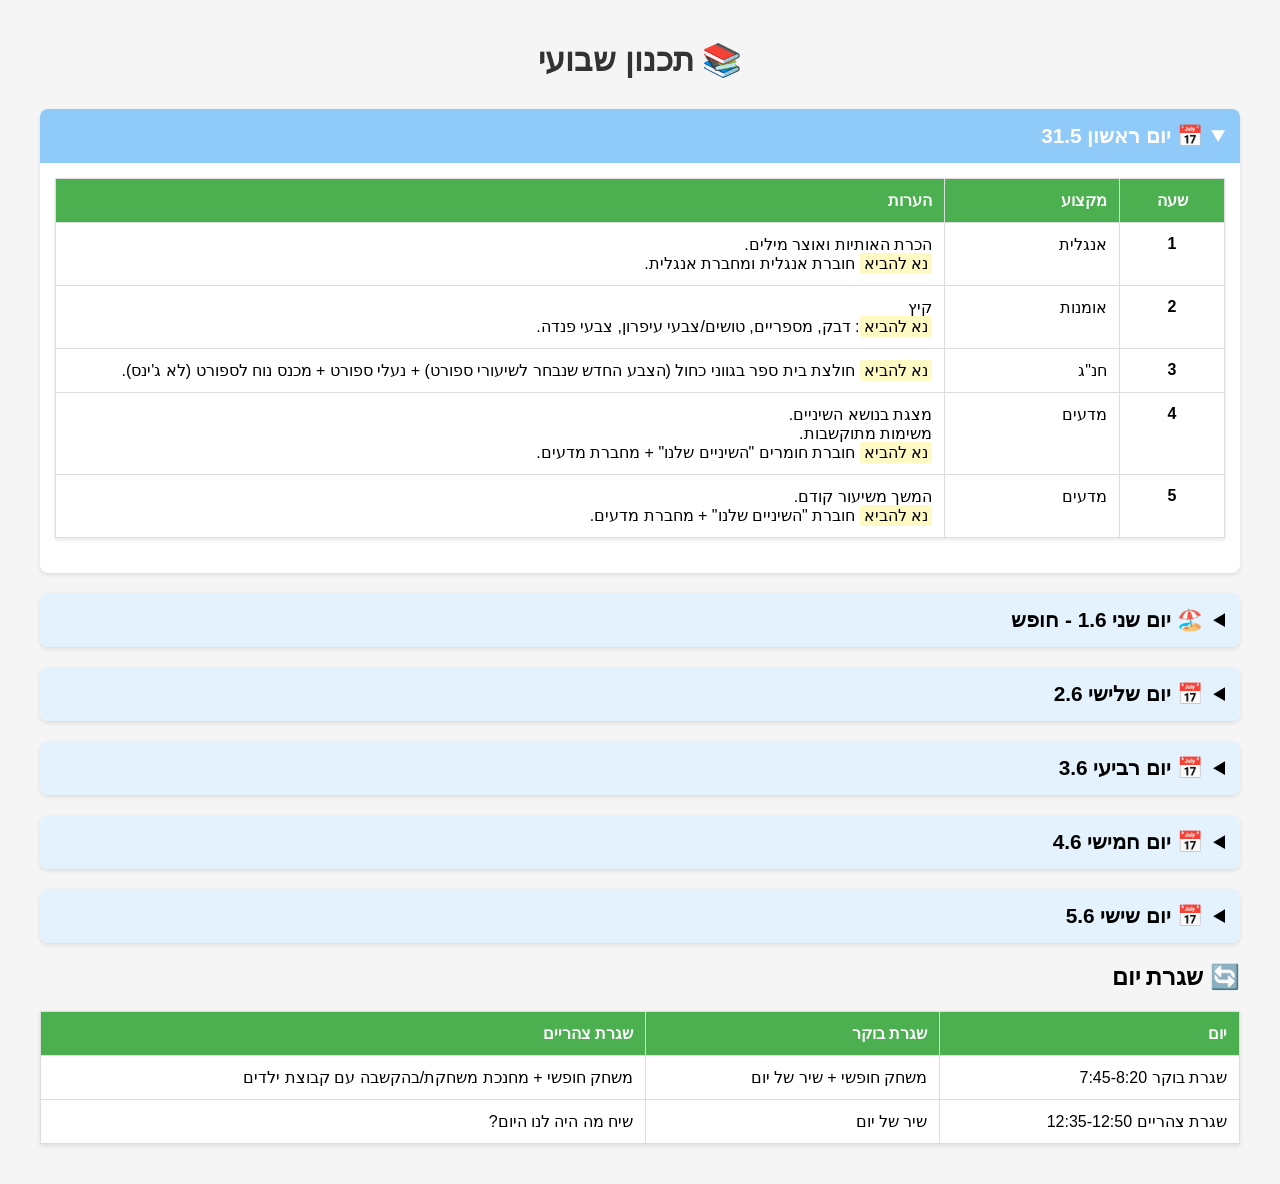
==== commit 2874369f: "Update index.html Weekly plan for 31.5-5.6 תשפו  Co-Authored-By: Claude Sonnet 4.6 <noreply@anthropi" ====
--- a/index.html
+++ b/index.html
@@ -93,7 +93,7 @@
 </head>
 <body>
 <h1>📚 תכנון שבועי</h1>
-<details><summary>📅 יום ראשון 10.5</summary><div class="tbl-wrap"><table><tr><th class="time-col">שעה</th><th class="subject-col">מקצוע</th><th class="notes-col">הערות</th></tr><tr><td class="time-col">1</td><td class="subject-col">אנגלית</td><td class="notes-col">הכרת האותיות ואוצר מילים.<br><span class="yellow">נא להביא</span> חוברת אנגלית ומחברת אנגלית.</td></tr><tr><td class="time-col">2</td><td class="subject-col">אומנות</td><td class="notes-col">ירושלים.<br><span class="yellow">נא להביא</span>: דבק, מספריים, טושים/צבעי עיפרון, צבעי פנדה.</td></tr><tr><td class="time-col">3</td><td class="subject-col">חנ"ג</td><td class="notes-col"><span class="yellow">נא להביא</span> חולצת בית ספר בגווני כחול (הצבע החדש שנבחר לשיעורי ספורט) + נעלי ספורט + מכנס נוח לספורט (לא ג'ינס).</td></tr><tr><td class="time-col">4</td><td class="subject-col">מדעים</td><td class="notes-col">סוגי שיניים.<br>בחוברת עמודים 22-24.<br><span class="yellow">נא להביא</span> חוברת חומרים "השיניים שלנו" + מחברת מדעים.</td></tr><tr><td class="time-col">5</td><td class="subject-col">מדעים</td><td class="notes-col">המשך משיעור קודם.<br><span class="yellow">נא להביא</span> חוברת "השיניים שלנו" + מחברת מדעים.</td></tr></table></div></details><details><summary>📅 יום שני 11.5</summary><div class="tbl-wrap"><table><tr><th class="time-col">שעה</th><th class="subject-col">מקצוע</th><th class="notes-col">הערות</th></tr><tr><td class="time-col">1</td><td class="subject-col">שפה</td><td class="notes-col">"הפיל הקטן שכעס"/עודד בורלא – טקסט (הטקסט והשאלות שניתנו כ<span class="red">שיעורי בית</span>). בדיקת השיעורים.<br><span class="yellow">נא להביא</span> חוברת שפה ומחברת שפה.</td></tr><tr><td class="time-col">2</td><td class="subject-col">שפה</td><td class="notes-col">"הפיל הקטן שכעס"/עודד בורלא – טקסט (הטקסט והשאלות שניתנו כ<span class="red">שיעורי בית</span>). בדיקת השיעורים.<br><span class="yellow">נא להביא</span> חוברת שפה ומחברת שפה.</td></tr><tr><td class="time-col">3</td><td class="subject-col">מולדת</td><td class="notes-col">הגעגוע לארץ ישראל.<br>בחוברת עמודים 122-124.<br><span class="yellow">נא להביא</span> חוברת חשבון + מחברת חשבון.</td></tr><tr><td class="time-col">4</td><td class="subject-col">מוסיקה</td><td class="notes-col">לקראת קונצרט מחצית ב': חזרה על קטעי הקונצרט.</td></tr><tr><td class="time-col">5</td><td class="subject-col">תורה</td><td class="notes-col">בראשית פרק כ"ה.</td></tr></table></div></details><details><summary>📅 יום שלישי 12.5</summary><div class="tbl-wrap"><table><tr><th class="time-col">שעה</th><th class="subject-col">מקצוע</th><th class="notes-col">הערות</th></tr><tr><td class="time-col">1</td><td class="subject-col">הכל בספר</td><td class="notes-col">בשיעור זה המורה מקריאה ספר לילדים ובעקבות הקריאה מתנהל שיח על הספר. בסיום השיח יוצרים יצירה בנושא הספר.</td></tr><tr><td class="time-col">2</td><td class="subject-col">מולדת</td><td class="notes-col">עולים חדשים בארץ ישנה.<br>בחוברת עמודים 125-127.<br><span class="yellow">נא להביא</span> חוברת מולדת + מחברת מולדת.</td></tr><tr><td class="time-col">3</td><td class="subject-col">חשבון</td><td class="notes-col">כפל ב-1 וכפל ב-0.<br>בחוברת עמודים 157-160.<br><span class="yellow">נא להביא</span> את חוברת + מחברת חשבון.</td></tr><tr><td class="time-col">4</td><td class="subject-col">חשבון</td><td class="notes-col">כפל ב-1 וכפל ב-0.<br>בחוברת עמודים 161-164.<br><span class="yellow">נא להביא</span> את חוברת + מחברת חשבון.</td></tr><tr><td class="time-col">5</td><td class="subject-col">כישורי חיים</td><td class="notes-col">מה עוזר לי כשאני כועס?</td></tr></table></div></details><details><summary>📅 יום רביעי 13.5</summary><div class="tbl-wrap"><table><tr><th class="time-col">שעה</th><th class="subject-col">מקצוע</th><th class="notes-col">הערות</th></tr><tr><td class="time-col">1</td><td class="subject-col">חשבון</td><td class="notes-col">כפל ב-1 וכפל ב-0.<br>בחוברת עמודים 165-168.<br><span class="yellow">נא להביא</span> את חוברת + מחברת חשבון.</td></tr><tr><td class="time-col">2</td><td class="subject-col">תורה</td><td class="notes-col">בראשית פרק כ"ז.<br><span class="yellow">נא להביא</span> מחברת תורה.</td></tr><tr><td class="time-col">3</td><td class="subject-col">שפה</td><td class="notes-col">אביב/מאשה קאלו.<br>בחוברת "צועדים בדרך המילים" עמודים 180-181.<br><span class="yellow">נא להביא</span> חוברת שפה + מחברת שפה.</td></tr><tr><td class="time-col">4</td><td class="subject-col">שפה</td><td class="notes-col">המשך משיעור קודם.<br><span class="yellow">נא להביא</span> חוברת שפה + מחברת שפה.</td></tr><tr><td class="time-col">5</td><td class="subject-col">מורשת</td><td class="notes-col">מדור לדור.<br><span class="yellow">נא להביא</span> מחברת מורשת.</td></tr></table></div></details><details><summary>📅 יום חמישי 14.5</summary><div class="tbl-wrap"><table><tr><th class="time-col">שעה</th><th class="subject-col">מקצוע</th><th class="notes-col">הערות</th></tr><tr><td class="time-col">1</td><td class="subject-col">שפה</td><td class="notes-col">שמות תואר.<br>עבודה במחברת שפה.<br><span class="yellow">נא להביא</span> חוברת שפה + מחברת שפה.</td></tr><tr><td class="time-col">2</td><td class="subject-col">חנ"ג</td><td class="notes-col"><span class="yellow">נא להביא</span> חולצת בית ספר בגווני כחול (הצבע החדש שנבחר לשיעורי ספורט) + נעלי ספורט + מכנס נוח לספורט (לא ג'ינס).</td></tr><tr><td class="time-col">3</td><td class="subject-col">חשבון</td><td class="notes-col">דפי עבודה בנושא: כפל.<br><span class="yellow">נא להביא</span> את חוברת + מחברת חשבון.</td></tr><tr><td class="time-col">4</td><td class="subject-col">שפה</td><td class="notes-col">שמות תואר.<br>עבודה במחברת שפה.<br><span class="yellow">נא להביא</span> חוברת שפה + מחברת שפה.</td></tr><tr><td class="time-col">5</td><td class="subject-col">גיאומטריה</td><td class="notes-col">חישובי משך זמן בשעות שלמות ובחצאי שעות.<br>בחוברת עמודים 185-190.<br><span class="yellow">נא להביא</span> את חוברת + מחברת חשבון.</td></tr></table></div></details><details><summary>📅 יום שישי 15.5</summary><div class="tbl-wrap"><table><tr><th class="time-col">שעה</th><th class="subject-col">מקצוע</th><th class="notes-col">הערות</th></tr><tr><td class="time-col">1</td><td class="subject-col">הקשבה מתבוננת</td><td class="notes-col">פעילות בנושא יום ירושלים בהובלת כיתה ד1.<br>בימי שישי נא להגיע עם חולצת בית ספר לבנה.</td></tr><tr><td class="time-col">2</td><td class="subject-col">שפה</td><td class="notes-col">תחנות בחשבון ושפה בנושא ירושלים.</td></tr><tr><td class="time-col">3</td><td class="subject-col">חשבון</td><td class="notes-col">תחנות בחשבון ושפה בנושא ירושלים.</td></tr><tr><td class="time-col">4</td><td class="subject-col">מפתח הלב/חברה</td><td class="notes-col">פעילות חווייתית.</td></tr></table></div></details><h2>🔄 שגרת יום</h2><table><tr><th>יום</th><th>שגרת בוקר</th><th>שגרת צהריים</th></tr><tr><td>שגרת בוקר
+<details><summary>📅 יום ראשון 31.5</summary><div class="tbl-wrap"><table><tr><th class="time-col">שעה</th><th class="subject-col">מקצוע</th><th class="notes-col">הערות</th></tr><tr><td class="time-col">1</td><td class="subject-col">אנגלית</td><td class="notes-col">הכרת האותיות ואוצר מילים.<br><span class="yellow">נא להביא</span> חוברת אנגלית ומחברת אנגלית.</td></tr><tr><td class="time-col">2</td><td class="subject-col">אומנות</td><td class="notes-col">קיץ<br><span class="yellow">נא להביא</span>: דבק, מספריים, טושים/צבעי עיפרון, צבעי פנדה.</td></tr><tr><td class="time-col">3</td><td class="subject-col">חנ"ג</td><td class="notes-col"><span class="yellow">נא להביא</span> חולצת בית ספר בגווני כחול (הצבע החדש שנבחר לשיעורי ספורט) + נעלי ספורט + מכנס נוח לספורט (לא ג'ינס).</td></tr><tr><td class="time-col">4</td><td class="subject-col">מדעים</td><td class="notes-col">מצגת בנושא השיניים.<br>משימות מתוקשבות.<br><span class="yellow">נא להביא</span> חוברת חומרים "השיניים שלנו" + מחברת מדעים.</td></tr><tr><td class="time-col">5</td><td class="subject-col">מדעים</td><td class="notes-col">המשך משיעור קודם.<br><span class="yellow">נא להביא</span> חוברת "השיניים שלנו" + מחברת מדעים.</td></tr></table></div></details><details><summary>🏖️ יום שני 1.6 - חופש</summary><div class="tbl-wrap"><table><tr><th class="time-col">שעה</th><th class="subject-col">מקצוע</th><th class="notes-col">הערות</th></tr><tr><td class="time-col">1</td><td class="subject-col">שפה</td><td class="notes-col">"החופש הגדול"/לאה נאור. – טקסט (הטקסט והשאלות שניתנו כ<span class="red">שיעורי בית</span>). בדיקת השיעורים.<br><span class="yellow">נא להביא</span> חוברת שפה ומחברת שפה.</td></tr><tr><td class="time-col">2</td><td class="subject-col">שפה</td><td class="notes-col">"החופש הגדול"/לאה נאור. – טקסט (הטקסט והשאלות שניתנו כ<span class="red">שיעורי בית</span>). בדיקת השיעורים.<br><span class="yellow">נא להביא</span> חוברת שפה ומחברת שפה.</td></tr><tr><td class="time-col">3</td><td class="subject-col">מולדת</td><td class="notes-col">להות עולה חדש.<br>בחוברת עמודים 138-140.<br><span class="yellow">נא להביא</span> חוברת חשבון + מחברת חשבון.</td></tr><tr><td class="time-col">4</td><td class="subject-col">מוסיקה</td><td class="notes-col">שירים למסיבת סיום ונושא קיץ (ים, צדפים, דגים...) ביצירות מוסיקליות.</td></tr><tr><td class="time-col">5</td><td class="subject-col">תורה</td><td class="notes-col">בראשית פרק כ"ח.</td></tr></table></div></details><details><summary>📅 יום שלישי 2.6</summary><div class="tbl-wrap"><table><tr><th class="time-col">שעה</th><th class="subject-col">מקצוע</th><th class="notes-col">הערות</th></tr><tr><td class="time-col">1</td><td class="subject-col">הכל בספר</td><td class="notes-col">בשיעור זה המורה מקריאה ספר לילדים ובעקבות הקריאה מתנהל שיח על הספר. בסיום השיח יוצרים יצירה בנושא הספר.</td></tr><tr><td class="time-col">2</td><td class="subject-col">מולדת</td><td class="notes-col">סיפור משפחתי.<br>בחוברת עמודים 141-148.<br><span class="yellow">נא להביא</span> חוברת מולדת + מחברת מולדת.</td></tr><tr><td class="time-col">3</td><td class="subject-col">חשבון</td><td class="notes-col">משמעות החילוק – מספר הקבוצות השוות.<br>בחוברת עמודים 19-22.<br><span class="yellow">נא להביא</span> את חוברת + מחברת חשבון.</td></tr><tr><td class="time-col">4</td><td class="subject-col">חשבון</td><td class="notes-col">משמעות החילוק – מספר הקבוצות השוות.<br>בחוברת עמודים 23-27.<br><span class="yellow">נא להביא</span> את חוברת + מחברת חשבון.</td></tr><tr><td class="time-col">5</td><td class="subject-col">כישורי חיים</td><td class="notes-col">מה עוזר לי כשאני כועס?</td></tr></table></div></details><details><summary>📅 יום רביעי 3.6</summary><div class="tbl-wrap"><table><tr><th class="time-col">שעה</th><th class="subject-col">מקצוע</th><th class="notes-col">הערות</th></tr><tr><td class="time-col">1</td><td class="subject-col">חשבון/כלבנות</td><td class="notes-col">משמעות החילוק – מספר הקבוצות השוות.<br>בחוברת עמודים 28-29.<br><span class="yellow">נא להביא</span> את חוברת 4 + מחברת חשבון.</td></tr><tr><td class="time-col">2</td><td class="subject-col">תורה</td><td class="notes-col">בראשית פרק כ"ט.<br><span class="yellow">נא להביא</span> מחברת תורה.</td></tr><tr><td class="time-col">3</td><td class="subject-col">שפה</td><td class="notes-col">"שני תיישים" בחוברת "צועדים בדרך המילים" עמודים 157-159.<br><span class="yellow">נא להביא</span> חוברת שפה + מחברת שפה.</td></tr><tr><td class="time-col">4</td><td class="subject-col">שפה/כלבנות</td><td class="notes-col">"שני תיישים" בחוברת "צועדים בדרך המילים" עמודים 157-159.<br><span class="yellow">נא להביא</span> חוברת שפה + מחברת שפה.</td></tr><tr><td class="time-col">5</td><td class="subject-col">מורשת</td><td class="notes-col">מדור לדור.<br><span class="yellow">נא להביא</span> מחברת מורשת.</td></tr></table></div></details><details><summary>📅 יום חמישי 4.6</summary><div class="tbl-wrap"><table><tr><th class="time-col">שעה</th><th class="subject-col">מקצוע</th><th class="notes-col">הערות</th></tr><tr><td class="time-col">1</td><td class="subject-col">שפה/כלבנות</td><td class="notes-col">"ככה זה בעברית"/דתיה בן דור.<br>בחוברת "צועדים בדרך המילים" עמודים 90-92.<br><span class="yellow">נא להביא</span> חוברת שפה + מחברת שפה.</td></tr><tr><td class="time-col">2</td><td class="subject-col">חנ"ג</td><td class="notes-col"><span class="yellow">נא להביא</span> חולצת בית ספר בגווני כחול (הצבע החדש שנבחר לשיעורי ספורט) + נעלי ספורט + מכנס נוח לספורט (לא ג'ינס).</td></tr><tr><td class="time-col">3</td><td class="subject-col">חשבון</td><td class="notes-col">משמעות החילוק – מספר הקבוצות השוות.<br>בחוברת עמודים 30-32.<br><span class="yellow">נא להביא</span> את חוברת + מחברת חשבון.</td></tr><tr><td class="time-col">4</td><td class="subject-col">שפה</td><td class="notes-col">"ככה זה בעברית"/דתיה בן דור.<br>בחוברת "צועדים בדרך המילים" עמודים 90-92.<br><span class="yellow">נא להביא</span> חוברת שפה + מחברת שפה.</td></tr><tr><td class="time-col">5</td><td class="subject-col">גיאומטריה/כלבנות</td><td class="notes-col">קוביה ותיבה.<br>בחוברת עמודים 110-112.<br><span class="yellow">נא להביא</span> את חוברת + מחברת חשבון.</td></tr></table></div></details><details><summary>📅 יום שישי 5.6</summary><div class="tbl-wrap"><table><tr><th class="time-col">שעה</th><th class="subject-col">מקצוע</th><th class="notes-col">הערות</th></tr><tr><td class="time-col">1</td><td class="subject-col">הקשבה מתבוננת</td><td class="notes-col">מסיבת סיום.<br>בימי שישי נא להגיע עם חולצת בית ספר לבנה.</td></tr><tr><td class="time-col">2</td><td class="subject-col">שפה</td><td class="notes-col">מסיבת סיום.</td></tr><tr><td class="time-col">3</td><td class="subject-col">חשבון</td><td class="notes-col">מסיבת סיום.</td></tr><tr><td class="time-col">4</td><td class="subject-col">מפתח הלב/חברה</td><td class="notes-col">מסיבת סיום.</td></tr></table></div></details><h2>🔄 שגרת יום</h2><table><tr><th>יום</th><th>שגרת בוקר</th><th>שגרת צהריים</th></tr><tr><td>שגרת בוקר
 7:45-8:20</td><td>משחק חופשי
 +
 שיר של יום</td><td>משחק חופשי
